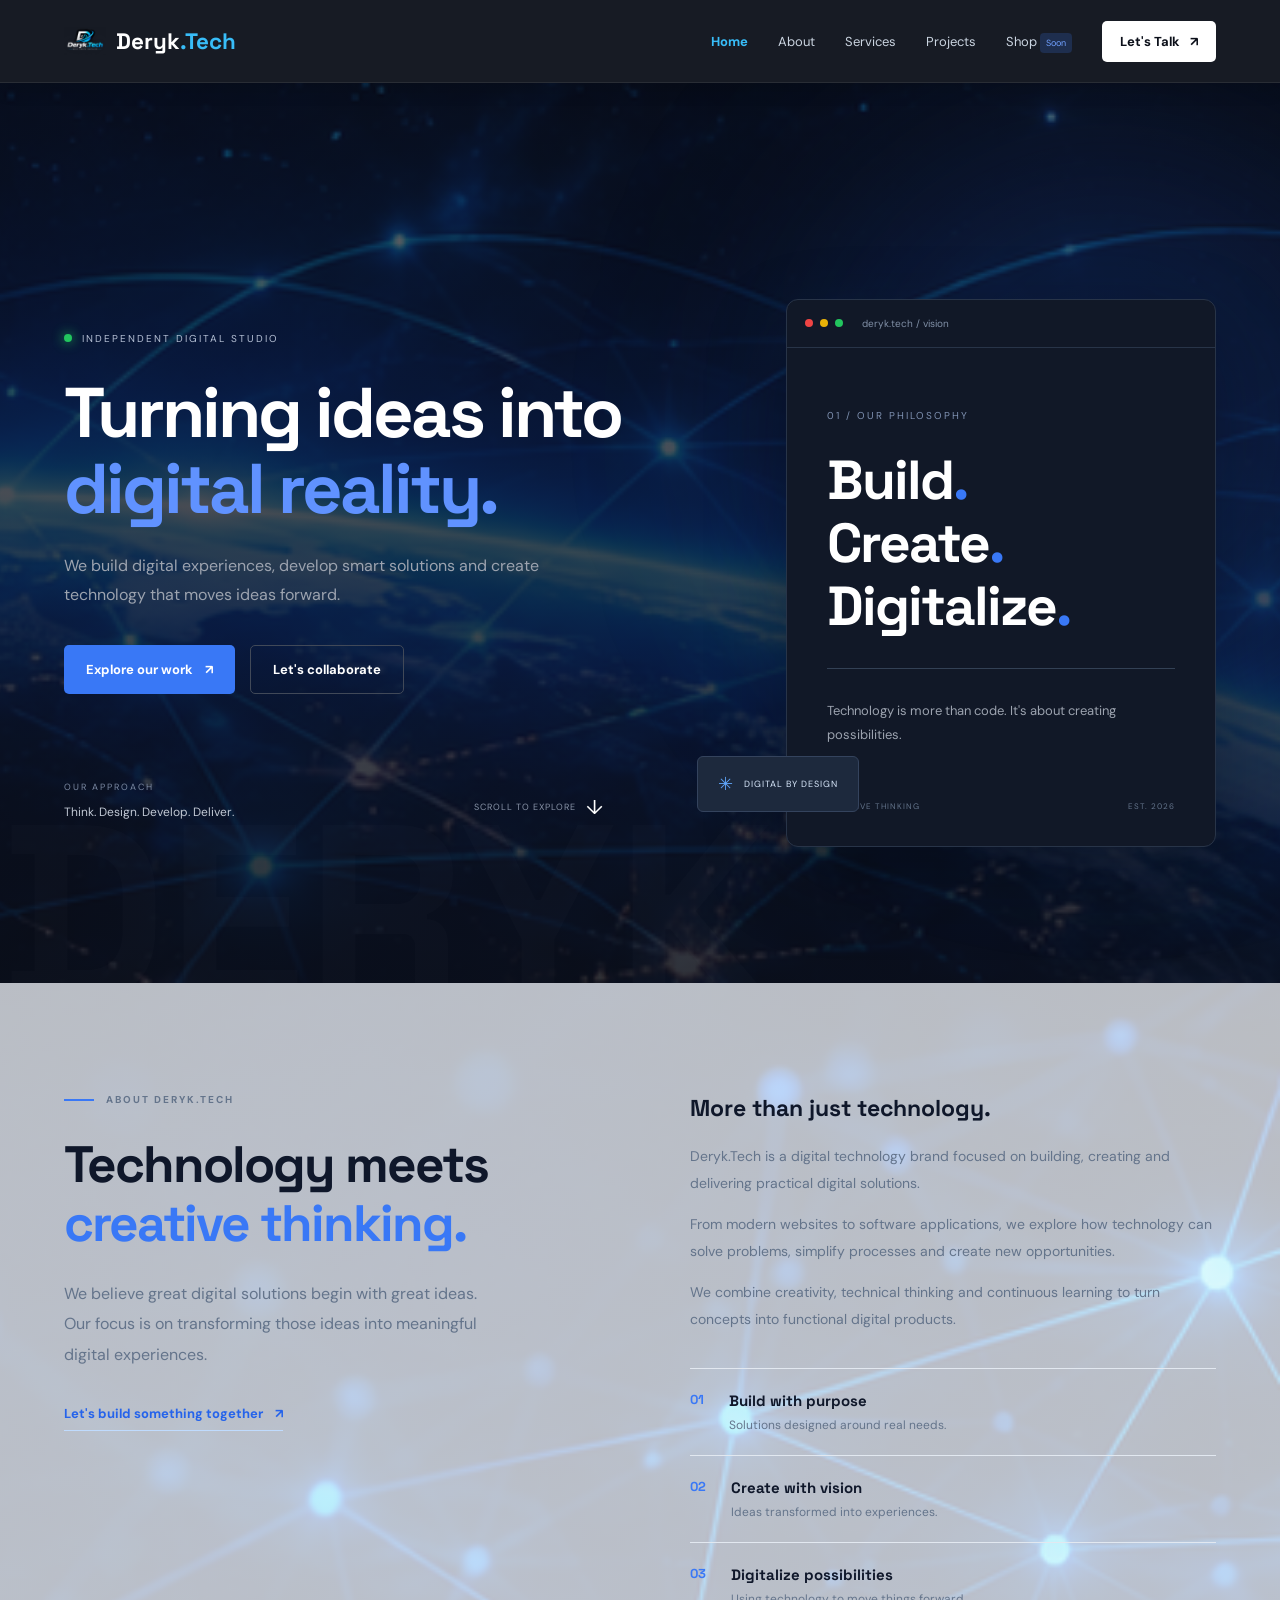
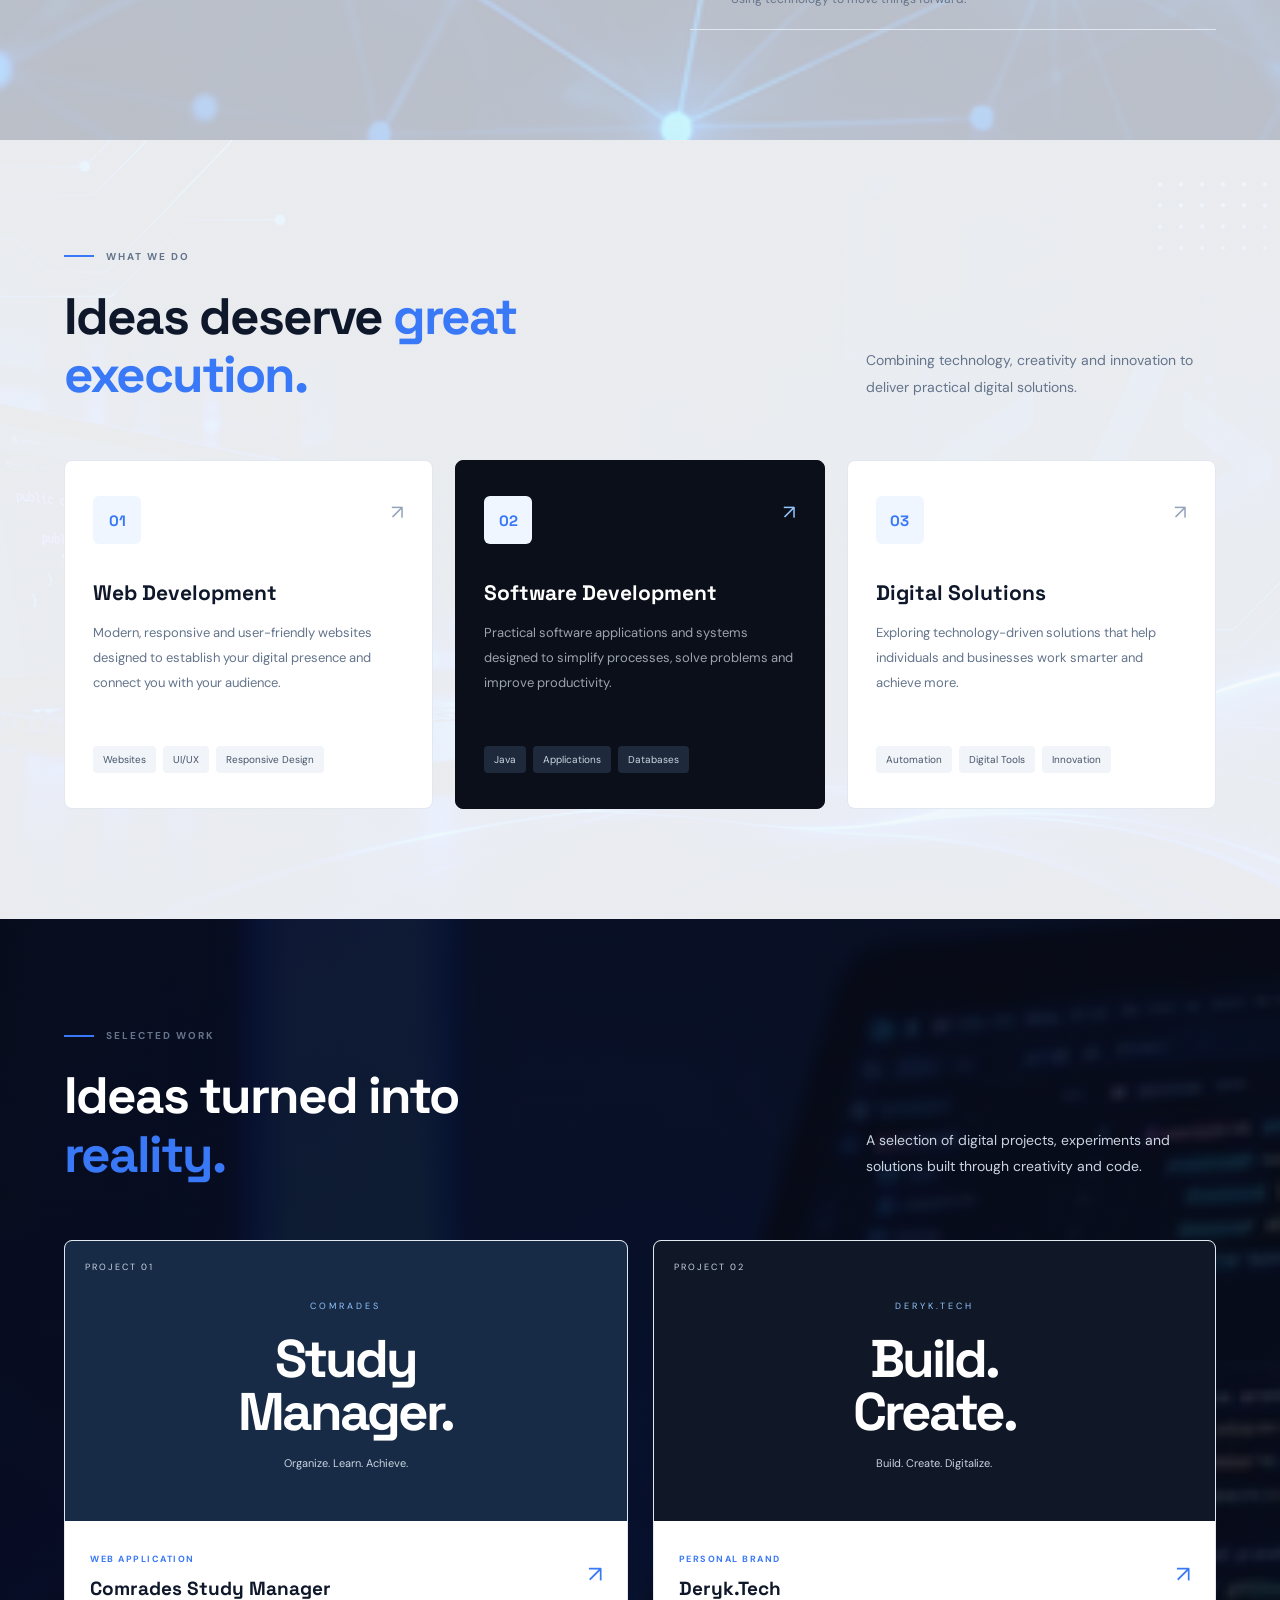
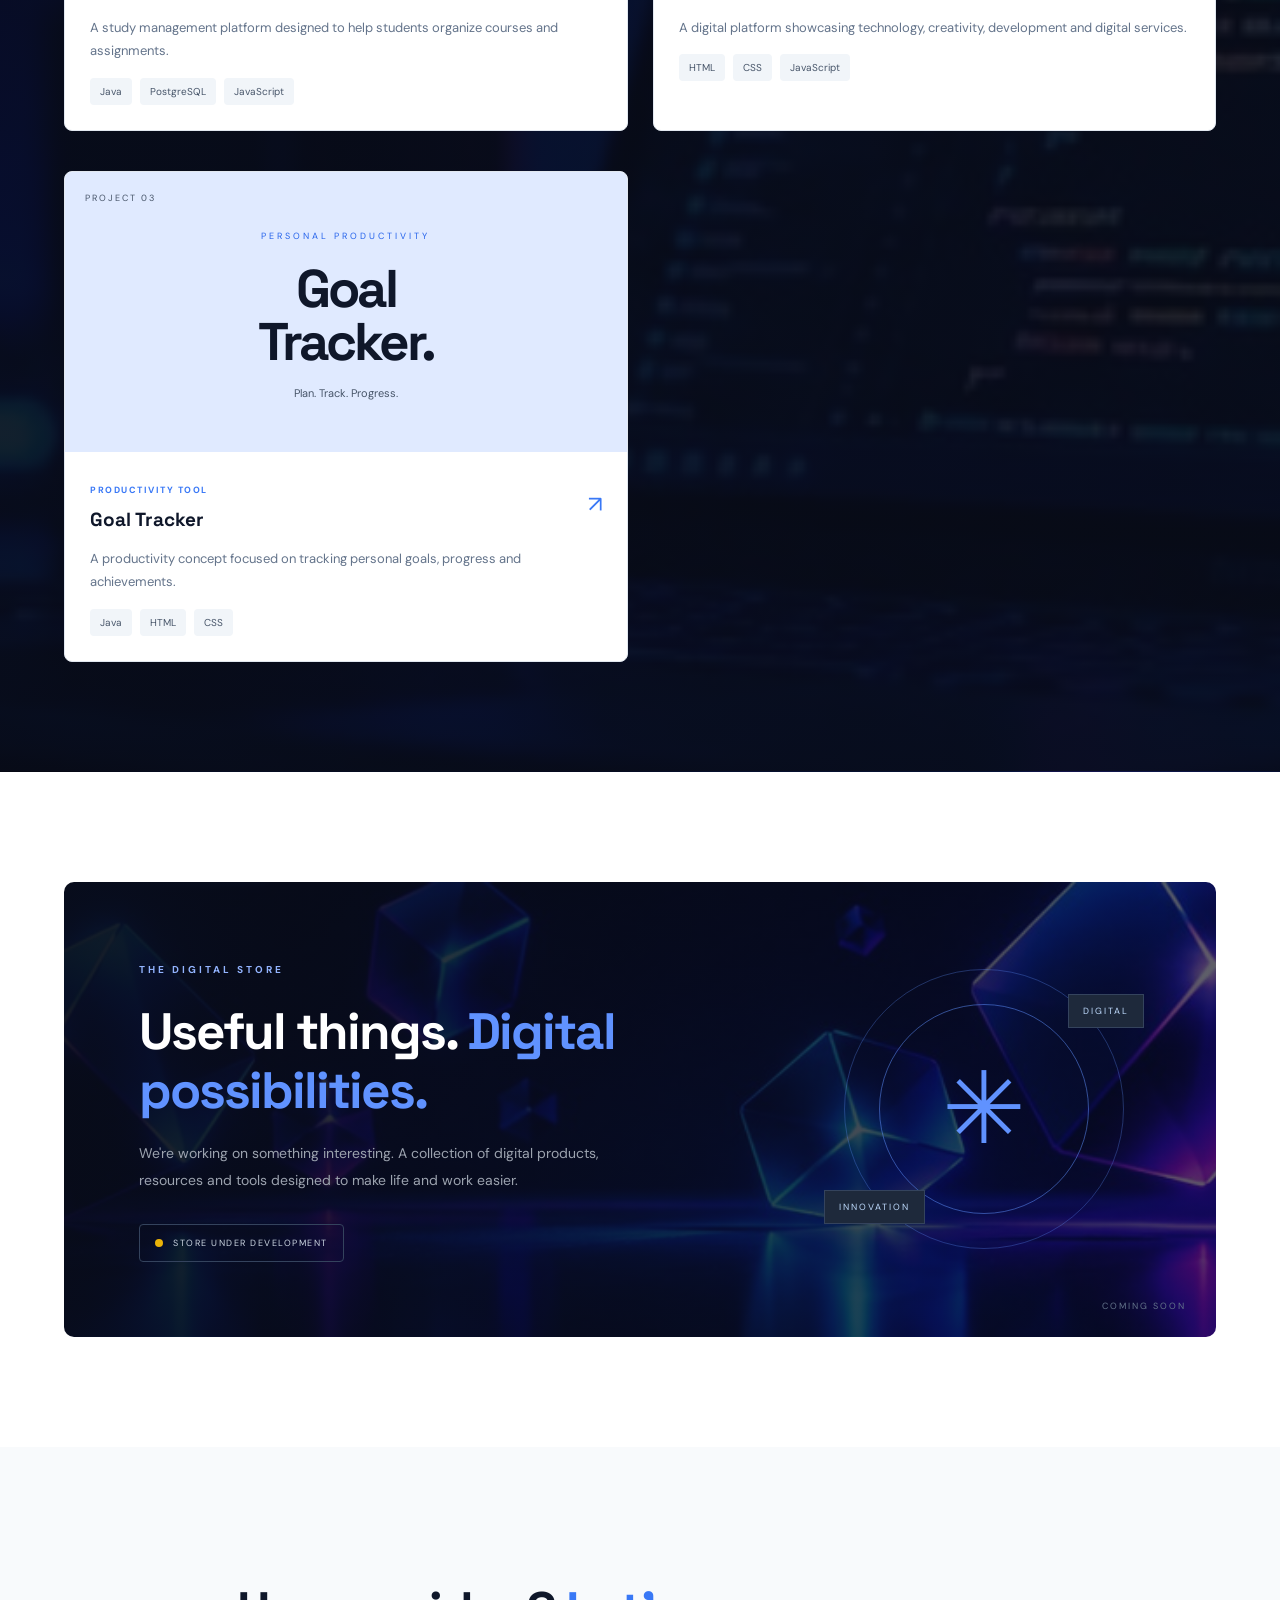
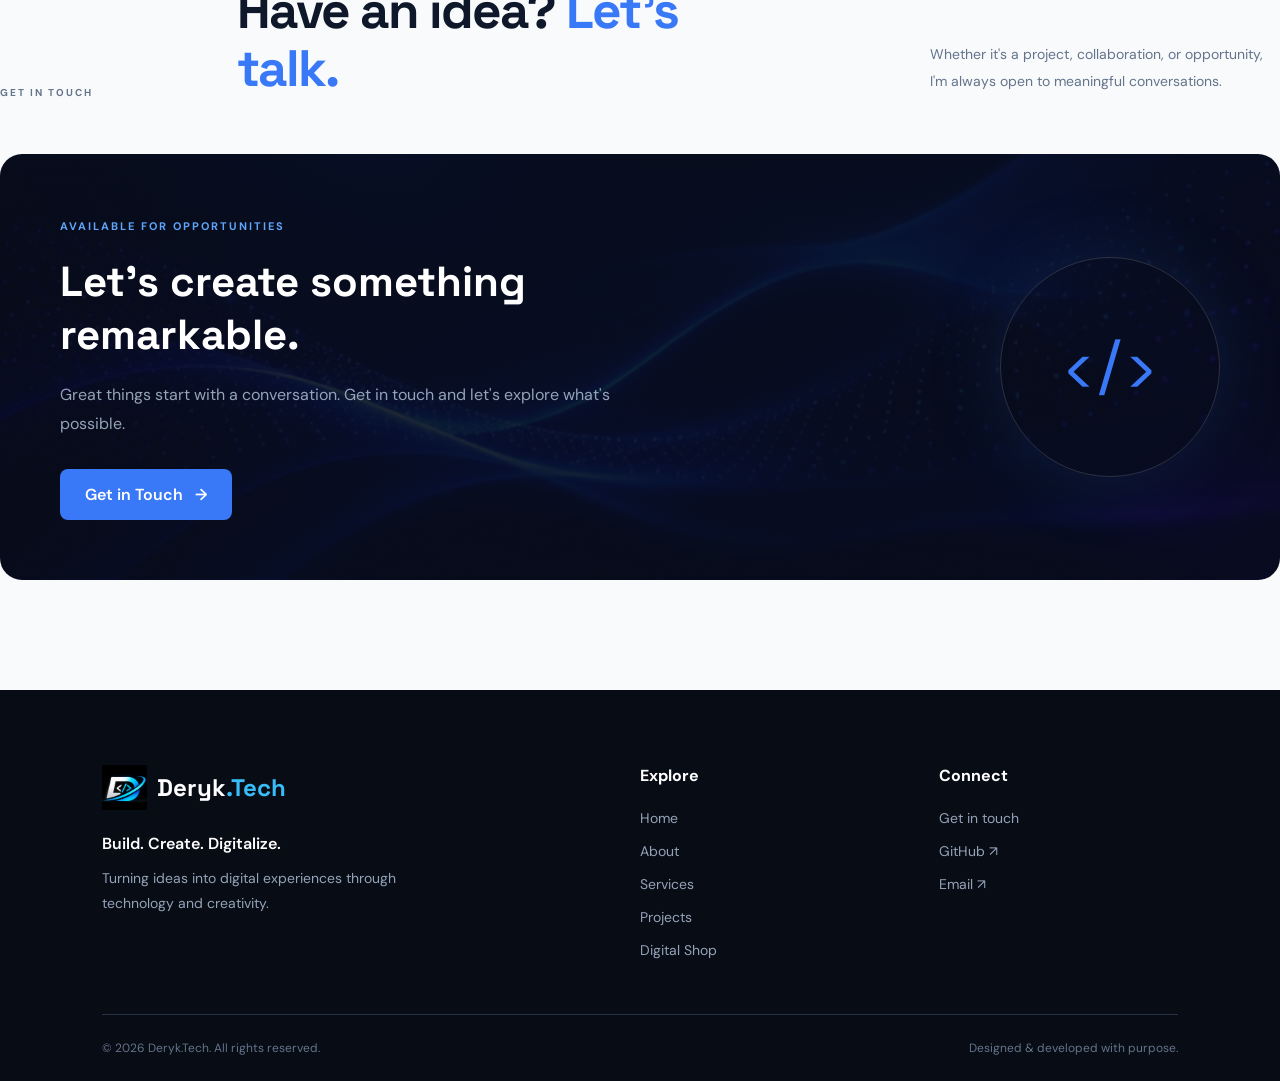
==== index.html @ dfaeb459 "Add GitHub links to project cards" ====
<!DOCTYPE html>
<html lang="en">
<head>
    <meta charset="UTF-8">
    <meta name="viewport" content="width=device-width, initial-scale=1.0">

    <title>Deryk.Tech | Build. Create. Digitalize.</title>

    <meta name="description" content="Digital products, innovative software and smart web solutions by Deryk.Tech.">

    <link rel="preconnect" href="https://fonts.googleapis.com">
    <link rel="preconnect" href="https://fonts.gstatic.com" crossorigin>

    <link href="https://fonts.googleapis.com/css2?family=DM+Sans:wght@400;500;600;700;800&family=Space+Grotesk:wght@400;500;600;700&display=swap" rel="stylesheet">

    <link rel="stylesheet" href="css/style.css">

    <link rel="icon" type="image/png" href="assets/logo/deryk-tech-favicon.png">
    <link rel="shortcut icon" href="assets/logo/deryk-tech-favicon.ico">
</head>

<body>
    <div id="preloader">

        <div class="preloader-content">

            <h2>Deryk<span>.Tech</span></h2>

            <div class="loader-line">
                <div class="loader-progress"></div>
            </div>

            <p>BUILD. CREATE. DIGITALIZE.</p>

        </div>

    </div>
    
    <div id="scroll-progress"></div>

    <!-- NAVIGATION -->
    <header class="header">
        <nav class="navbar container">

            <a href="#home" class="logo">
                <img src="assets/images/logo.png" alt="Deryk.Tech Logo">

                <span class="logo-text">
                    <span class="logo-white">Deryk</span><span class="logo-blue">.Tech</span>
                </span>
            </a>

            <button class="menu-toggle" id="menu-toggle"
                    aria-label="Toggle navigation"
                    aria-expanded="false">

                <span></span>
                <span></span>
                <span></span>

            </button>

            <div class="nav-links" id="nav-links">
                <a href="#home" class="active">Home</a>
                <a href="#about">About</a>
                <a href="#services">Services</a>
                <a href="#projects">Projects</a>
                <a href="#shop">Shop <span class="coming-tag">Soon</span></a>
                <a href="#contact" class="nav-contact">Let's Talk <span>↗</span></a>
            </div>

        </nav>
    </header>


    <!-- HERO SECTION -->
    <main>

        <section class="hero" id="home">

            <div class="hero-glow"></div>

            <div class="container hero-container">

                <div class="hero-content">

                    <div class="availability">
                        <span class="status-dot"></span>
                        INDEPENDENT DIGITAL STUDIO
                    </div>

                    <h1>
                        Turning ideas into
                        <span>digital reality.</span>
                    </h1>

                    <p class="hero-description">
                        We build digital experiences, develop smart solutions
                        and create technology that moves ideas forward.
                    </p>

                    <div class="hero-buttons">
                        <a href="#projects" class="btn btn-primary">
                            Explore our work <span>↗</span>
                        </a>

                        <a href="#contact" class="btn btn-secondary">
                            Let's collaborate
                        </a>
                    </div>

                    <div class="hero-bottom">
                        <div>
                            <span class="hero-label">OUR APPROACH</span>
                            <p>Think. Design. Develop. Deliver.</p>
                        </div>

                        <div class="hero-scroll">
                            <span>SCROLL TO EXPLORE</span>
                            <span class="scroll-arrow">↓</span>
                        </div>
                    </div>

                </div>

                <div class="hero-visual">

                    <div class="visual-card">

                        <div class="card-top">
                            <span class="card-dot"></span>
                            <span class="card-dot"></span>
                            <span class="card-dot"></span>
                            <span class="card-title">deryk.tech / vision</span>
                        </div>

                        <div class="visual-content">

                            <span class="code-label">01 / OUR PHILOSOPHY</span>

                            <h2>
                                Build<span>.</span><br>
                                Create<span>.</span><br>
                                Digitalize<span>.</span>
                            </h2>

                            <div class="visual-line"></div>

                            <p>
                                Technology is more than code.
                                It's about creating possibilities.
                            </p>

                            <div class="visual-footer">
                                <span>CREATIVE THINKING</span>
                                <span>EST. 2026</span>
                            </div>

                        </div>

                    </div>

                    <div class="floating-badge">
                        <span>✳</span>
                        DIGITAL BY DESIGN
                    </div>

                </div>

            </div>

            <div class="hero-background-text">DERYK</div>

        </section>

        <!-- ABOUT SECTION -->
        <section class="about section-padding" id="about">

            <div class="container">

                <div class="about-grid">

                    <div class="about-left">
                        <span class="section-label">
                            <span class="label-line"></span>
                            ABOUT DERYK.TECH
                        </span>

                        <h2>
                            Technology meets
                            <span>creative thinking.</span>
                        </h2>

                        <p class="about-intro">
                            We believe great digital solutions begin with
                            great ideas. Our focus is on transforming those
                            ideas into meaningful digital experiences.
                        </p>

                        <a href="#contact" class="text-link">
                            Let's build something together <span>↗</span>
                        </a>
                    </div>

                    <div class="about-right">

                        <div class="about-description">
                            <h3>More than just technology.</h3>

                            <p>
                                Deryk.Tech is a digital technology brand focused
                                on building, creating and delivering practical
                                digital solutions.
                            </p>

                            <p>
                                From modern websites to software applications,
                                we explore how technology can solve problems,
                                simplify processes and create new opportunities.
                            </p>

                            <p>
                                We combine creativity, technical thinking and
                                continuous learning to turn concepts into
                                functional digital products.
                            </p>
                        </div>

                        <div class="about-values">

                            <div class="value-item">
                                <span class="value-number">01</span>
                                <div>
                                    <h4>Build with purpose</h4>
                                    <p>Solutions designed around real needs.</p>
                                </div>
                            </div>

                            <div class="value-item">
                                <span class="value-number">02</span>
                                <div>
                                    <h4>Create with vision</h4>
                                    <p>Ideas transformed into experiences.</p>
                                </div>
                            </div>

                            <div class="value-item">
                                <span class="value-number">03</span>
                                <div>
                                    <h4>Digitalize possibilities</h4>
                                    <p>Using technology to move things forward.</p>
                                </div>
                            </div>

                        </div>

                    </div>

                </div>

            </div>

        </section>
        <!-- SERVICES SECTION -->
        <section class="services section-padding" id="services">

            <div class="container">

                <div class="section-heading">
                    <div>
                        <span class="section-label">
                            <span class="label-line"></span>
                            WHAT WE DO
                        </span>

                        <h2>Ideas deserve <span>great execution.</span></h2>
                    </div>

                    <p>
                        Combining technology, creativity and innovation
                        to deliver practical digital solutions.
                    </p>
                </div>

                <div class="services-grid">

                    <article class="service-card">
                        <div class="service-icon">01</div>
                        <span class="service-arrow">↗</span>

                        <h3>Web Development</h3>

                        <p>
                            Modern, responsive and user-friendly websites
                            designed to establish your digital presence
                            and connect you with your audience.
                        </p>

                        <div class="service-tags">
                            <span>Websites</span>
                            <span>UI/UX</span>
                            <span>Responsive Design</span>
                        </div>
                    </article>

                    <article class="service-card featured-service">
                        <div class="service-icon">02</div>
                        <span class="service-arrow">↗</span>

                        <h3>Software Development</h3>

                        <p>
                            Practical software applications and systems
                            designed to simplify processes, solve problems
                            and improve productivity.
                        </p>

                        <div class="service-tags">
                            <span>Java</span>
                            <span>Applications</span>
                            <span>Databases</span>
                        </div>
                    </article>

                    <article class="service-card">
                        <div class="service-icon">03</div>
                        <span class="service-arrow">↗</span>

                        <h3>Digital Solutions</h3>

                        <p>
                            Exploring technology-driven solutions that
                            help individuals and businesses work smarter
                            and achieve more.
                        </p>

                        <div class="service-tags">
                            <span>Automation</span>
                            <span>Digital Tools</span>
                            <span>Innovation</span>
                        </div>
                    </article>

                </div>

            </div>

        </section>


        <!-- PROJECTS SECTION -->
        <section class="projects section-padding" id="projects">

            <div class="container">

                <div class="section-heading">
                    <div>
                        <span class="section-label">
                            <span class="label-line"></span>
                            SELECTED WORK
                        </span>

                        <h2>Ideas turned into <span>reality.</span></h2>
                    </div>

                    <p>
                        A selection of digital projects, experiments
                        and solutions built through creativity and code.
                    </p>
                </div>

                <div class="projects-grid">

                    <article class="project-card">

                        <div class="project-image project-one">
                            <div class="project-preview">
                                <span>COMRADES</span>
                                <h3>Study<br>Manager.</h3>
                                <p>Organize. Learn. Achieve.</p>
                            </div>
                            <span class="project-number">PROJECT 01</span>
                        </div>

                        <div class="project-info">
                            <div>
                                <span class="project-category">WEB APPLICATION</span>
                                <h3>Comrades Study Manager</h3>
                            </div>
                            <a href="https://github.com/Deryk4/comrades-study-manager"
                            class="project-link"
                            target="_blank"
                            rel="noopener noreferrer"
                            aria-label="View Comrades Study Manager on GitHub">
                                ↗
                            </a>
                        </div>

                        <p class="project-description">
                            A study management platform designed to help
                            students organize courses and assignments.
                        </p>

                        <div class="project-tech">
                            <span>Java</span>
                            <span>PostgreSQL</span>
                            <span>JavaScript</span>
                        </div>

                    </article>


                    <article class="project-card">

                        <div class="project-image project-two">
                            <div class="project-preview">
                                <span>DERYK.TECH</span>
                                <h3>Build.<br>Create.</h3>
                                <p>Build. Create. Digitalize.</p>
                            </div>
                            <span class="project-number">PROJECT 02</span>
                        </div>

                        <div class="project-info">
                            <div>
                                <span class="project-category">PERSONAL BRAND</span>
                                <h3>Deryk.Tech</h3>
                            </div>
                            <a href="https://github.com/Deryk4/deryk-tech-v2"
                            class="project-link"
                            target="_blank"
                            rel="noopener noreferrer"
                            aria-label="View Deryk.Tech on GitHub">
                                ↗
                            </a>
                        </div>

                        <p class="project-description">
                            A digital platform showcasing technology,
                            creativity, development and digital services.
                        </p>

                        <div class="project-tech">
                            <span>HTML</span>
                            <span>CSS</span>
                            <span>JavaScript</span>
                        </div>

                    </article>


                    <article class="project-card">

                        <div class="project-image project-three">
                            <div class="project-preview">
                                <span>PERSONAL PRODUCTIVITY</span>
                                <h3>Goal<br>Tracker.</h3>
                                <p>Plan. Track. Progress.</p>
                            </div>
                            <span class="project-number">PROJECT 03</span>
                        </div>

                        <div class="project-info">
                            <div>
                                <span class="project-category">PRODUCTIVITY TOOL</span>
                                <h3>Goal Tracker</h3>
                            </div>
                            <span class="project-link">↗</span>
                        </div>

                        <p class="project-description">
                            A productivity concept focused on tracking
                            personal goals, progress and achievements.
                        </p>

                        <div class="project-tech">
                            <span>Java</span>
                            <span>HTML</span>
                            <span>CSS</span>
                        </div>

                    </article>

                </div>

            </div>

        </section>


        <!-- DIGITAL SHOP SECTION -->
        <section class="shop section-padding" id="shop">

            <div class="container">

                <div class="shop-container">

                    <div class="shop-content">

                        <span class="shop-label">
                            THE DIGITAL STORE
                        </span>

                        <h2>
                            Useful things.
                            <span>Digital possibilities.</span>
                        </h2>

                        <p>
                            We're working on something interesting.
                            A collection of digital products, resources
                            and tools designed to make life and work easier.
                        </p>

                        <div class="shop-status">
                            <span class="shop-status-dot"></span>
                            STORE UNDER DEVELOPMENT
                        </div>

                    </div>

                    <div class="shop-visual">

                        <div class="shop-circle circle-one"></div>
                        <div class="shop-circle circle-two"></div>

                        <div class="shop-icon">✳</div>

                        <span class="shop-floating floating-one">DIGITAL</span>
                        <span class="shop-floating floating-two">INNOVATION</span>

                    </div>

                    <span class="shop-coming">COMING SOON</span>

                </div>

            </div>

        </section>

                <!-- CONTACT SECTION -->
        <section class="contact section-padding" id="contact">

            <div class="section-heading">
                <span class="section-label">GET IN TOUCH</span>
                <h2>Have an idea? <span>Let's talk.</span></h2>
                <p>
                    Whether it's a project, collaboration, or opportunity,
                    I'm always open to meaningful conversations.
                </p>
            </div>

            <div class="contact-card">

                <div class="contact-card-content">
                    <span class="contact-status">AVAILABLE FOR OPPORTUNITIES</span>

                    <h3>Let's create something remarkable.</h3>

                    <p>
                        Great things start with a conversation.
                        Get in touch and let's explore what's possible.
                    </p>

                    <a href="mailto:derickohm9@gmail.com" class="contact-submit">
                        Get in Touch <span>→</span>
                    </a>
                </div>

                <div class="contact-card-decoration">
                    <span>&lt;/&gt;</span>
                </div>

            </div>

        </section>

    </main>
    <!-- FOOTER -->
    <footer class="footer">

        <div class="footer-container">

            
           <!-- BRAND -->
        <div class="footer-brand">

            <a href="#home" class="footer-logo">
                <img src="assets/logo/deryk-tech-favicon.png"
                    alt="Deryk.Tech Logo">
                <span>Deryk<span class="brand-blue">.Tech</span></span>
            </a>

            <p class="footer-slogan">
                Build. Create. Digitalize.
            </p>

            <p class="footer-description">
                Turning ideas into digital experiences
                through technology and creativity.
            </p>

        </div>

            <!-- QUICK LINKS -->
            <div class="footer-links">
                <h4>Explore</h4>
                <a href="#home">Home</a>
                <a href="#about">About</a>
                <a href="#services">Services</a>
                <a href="#projects">Projects</a>
                <a href="#shop">Digital Shop</a>
            </div>

            <!-- CONNECT -->
            <div class="footer-connect">
                <h4>Connect</h4>
                <a href="#contact">Get in touch</a>
                <a href="https://github.com/Deryk4" target="_blank"
                rel="noopener noreferrer">GitHub ↗</a>
                <a href="mailto:derickohm9@gmail.com">Email ↗</a>
            </div>

        </div>

        <!-- BOTTOM BAR -->
        <div class="footer-bottom">

            <p>© 2026 Deryk.Tech. All rights reserved.</p>

            <p>Designed & developed with purpose.</p>

        </div>
        
    </footer>

    <script src="js/script.js"></script>
    <button id="back-to-top" aria-label="Back to top">
            ↑
    </button>
</body>
</html>
---- css/style.css ----
:root {
    --dark: #0b0f19;
    --dark-card: #111827;
    --light: #f8fafc;
    --blue: #3978f6;
    --text: #0f172a;
    --muted: #64748b;
    --white: #ffffff;
    --font-main: 'DM Sans', sans-serif;
    --font-heading: 'Space Grotesk', sans-serif;
}

* {
    margin: 0;
    padding: 0;
    box-sizing: border-box;
}

html {
    scroll-behavior: smooth;
    scroll-padding-top: 80px;
}

body {
    font-family: var(--font-main);
    background: var(--light);
    color: var(--text);
    overflow-x: hidden;
}

a {
    text-decoration: none;
    color: inherit;
}

button {
    font: inherit;
}

.container {
    width: min(1180px, 90%);
    margin: auto;
}

.section-padding {
    padding: 110px 0;
}

/* =========================
   NAVIGATION
========================= */

.header {
    position: absolute;
    top: 0;
    left: 0;
    width: 100%;
    z-index: 1000;
    background: rgba(11, 15, 25, 0.95);
    border-bottom: 1px solid rgba(255,255,255,0.08);
}
.logo {
    display: flex;
    align-items: center;
    gap: 10px;
    text-decoration: none;
}

.logo img {
    width: 42px;
    height: 42px;
    object-fit: contain;
}

.logo-text {
    font-size: 1.4rem;
    font-weight: 700;
}

.logo-text >.logo-white {
    color: #ffffff;
}

.logo-text >.logo-blue {
    color: #38bdf8;
}

.navbar {
    height: 82px;
    display: flex;
    align-items: center;
    justify-content: space-between;
}

.logo {
    font-family: var(--font-heading);
    font-size: 26px;
    font-weight: 700;
    color: var(--white);
}

.logo span {
    color: var(--blue);
}

.nav-links {
    display: flex;
    align-items: center;
    gap: 30px;
}

.nav-links a {
    color: #cbd5e1;
    font-size: 13px;
    transition: 0.3s;
}

.nav-links a:hover,
.nav-links a.active {
    color: white;
}

.coming-tag {
    font-size: 9px;
    background: rgba(57,120,246,0.2);
    color: #70a0ff;
    padding: 4px 6px;
    border-radius: 4px;
}

.nav-links .nav-contact {
    background: white;
    color: var(--dark);
    padding: 12px 18px;
    border-radius: 5px;
    font-weight: 700;
}

.nav-links .nav-contact:hover {
    background: var(--blue);
    color: white;
}

.nav-contact span {
    margin-left: 7px;
}

.menu-toggle {
    display: none;
    background: none;
    border: none;
    cursor: pointer;
}

/* =========================
   HERO SECTION
========================= */

.hero {
    min-height: 760px;
    height: 100vh;
    max-height: 950px;
    background: var(--dark);
    color: white;
    display: flex;
    align-items: center;
    position: relative;
    overflow: hidden;
}

.hero-glow {
    position: absolute;
    width: 600px;
    height: 600px;
    background: rgba(37,99,235,0.18);
    filter: blur(120px);
    border-radius: 50%;
    top: 5%;
    right: -10%;
    pointer-events: none;
}

.hero-container {
    display: grid;
    grid-template-columns: 1.1fr 0.9fr;
    align-items: center;
    gap: 65px;
    position: relative;
    z-index: 2;
    padding-top: 80px;
}

/* HERO TEXT */

.availability {
    display: inline-flex;
    align-items: center;
    gap: 10px;
    font-size: 10px;
    letter-spacing: 2px;
    color: #b6c1d5;
    margin-bottom: 30px;
}

.status-dot {
    width: 8px;
    height: 8px;
    background: #22c55e;
    border-radius: 50%;
    box-shadow: 0 0 12px #22c55e;
}

.hero h1 {
    font-family: var(--font-heading);
    font-size: clamp(45px, 5.5vw, 76px);
    line-height: 1.08;
    letter-spacing: -3px;
    max-width: 650px;
}

.hero h1 span {
    color: #6092ff;
}

.hero-description {
    color: #9ca3af;
    font-size: 16px;
    line-height: 1.8;
    max-width: 480px;
    margin-top: 25px;
}

.hero-buttons {
    display: flex;
    gap: 15px;
    margin-top: 35px;
}

.btn {
    display: inline-flex;
    align-items: center;
    justify-content: center;
    gap: 12px;
    padding: 15px 22px;
    font-size: 13px;
    font-weight: 700;
    border-radius: 5px;
    transition: 0.3s;
}

.btn-primary {
    background: var(--blue);
    color: white;
}

.btn-primary:hover {
    background: #2563eb;
    transform: translateY(-3px);
}

.btn-secondary {
    border: 1px solid #414958;
    color: white;
}

.btn-secondary:hover {
    border-color: white;
    transform: translateY(-3px);
}

.hero-bottom {
    display: flex;
    justify-content: space-between;
    align-items: end;
    margin-top: 80px;
    max-width: 540px;
}

.hero-label {
    font-size: 9px;
    letter-spacing: 2px;
    color: #7d8ba4;
}

.hero-bottom p {
    font-size: 12px;
    color: #c1c8d4;
    margin-top: 9px;
}

.hero-scroll {
    display: flex;
    align-items: center;
    gap: 10px;
    font-size: 9px;
    letter-spacing: 1px;
    color: #8994a8;
}

.scroll-arrow {
    color: white;
    font-size: 20px;
}

/* HERO VISUAL CARD */

.hero-visual {
    position: relative;
}

.visual-card {
    width: 100%;
    max-width: 430px;
    margin-left: auto;
    background: #111827;
    border: 1px solid #283448;
    border-radius: 12px;
    overflow: hidden;
    box-shadow: 0 30px 80px rgba(0,0,0,0.3);
}

.card-top {
    height: 48px;
    display: flex;
    align-items: center;
    padding: 0 18px;
    gap: 7px;
    border-bottom: 1px solid #283448;
}

.card-dot {
    width: 8px;
    height: 8px;
    border-radius: 50%;
    background: #475569;
}

.card-dot:first-child {
    background: #ef4444;
}

.card-dot:nth-child(2) {
    background: #eab308;
}

.card-dot:nth-child(3) {
    background: #22c55e;
}

.card-title {
    color: #8190a7;
    font-size: 10px;
    margin-left: 12px;
}

.visual-content {
    padding: 55px 40px 35px;
}

.code-label {
    font-size: 10px;
    letter-spacing: 2px;
    color: #7f91b1;
}

.visual-content h2 {
    font-family: var(--font-heading);
    font-size: 55px;
    line-height: 1.15;
    margin-top: 25px;
    letter-spacing: -2px;
}

.visual-content h2 span {
    color: var(--blue);
}

.visual-line {
    height: 1px;
    background: #334155;
    margin: 30px 0;
}

.visual-content p {
    color: #9ca3af;
    font-size: 13px;
    line-height: 1.8;
}

.visual-footer {
    display: flex;
    justify-content: space-between;
    margin-top: 55px;
    color: #64748b;
    font-size: 8px;
    letter-spacing: 1px;
}

.floating-badge {
    position: absolute;
    bottom: 35px;
    left: -30px;
    background: #1d293d;
    border: 1px solid #34435d;
    color: #dbeafe;
    padding: 15px 20px;
    border-radius: 6px;
    font-size: 9px;
    letter-spacing: 1px;
    display: flex;
    align-items: center;
    gap: 10px;
}

.floating-badge span {
    color: #60a5fa;
    font-size: 18px;
}

.hero-background-text {
    position: absolute;
    bottom: -90px;
    left: 0;
    font-family: var(--font-heading);
    font-size: 250px;
    font-weight: 700;
    color: rgba(255,255,255,0.015);
    pointer-events: none;
    white-space: nowrap;
}

/* =========================
   ABOUT SECTION
========================= */

.about {
    background: var(--light);
    color: var(--text);
}

.about-grid {
    display: grid;
    grid-template-columns: 1fr 1fr;
    gap: 100px;
}

.section-label {
    display: flex;
    align-items: center;
    gap: 12px;
    font-size: 10px;
    font-weight: 700;
    letter-spacing: 2px;
    color: #64748b;
}

.label-line {
    width: 30px;
    height: 2px;
    background: var(--blue);
}

.about-left h2 {
    font-family: var(--font-heading);
    font-size: clamp(38px, 4vw, 55px);
    line-height: 1.15;
    letter-spacing: -2px;
    margin-top: 30px;
    max-width: 480px;
}

.about-left h2 span {
    color: var(--blue);
}

.about-intro {
    color: var(--muted);
    font-size: 16px;
    line-height: 1.9;
    max-width: 430px;
    margin-top: 25px;
}

.text-link {
    display: inline-flex;
    align-items: center;
    gap: 12px;
    margin-top: 35px;
    font-size: 13px;
    font-weight: 700;
    color: #2563eb;
    border-bottom: 1px solid #bfdbfe;
    padding-bottom: 8px;
    transition: 0.3s;
}

.text-link:hover {
    gap: 18px;
}

.about-description h3 {
    font-family: var(--font-heading);
    font-size: 23px;
    margin-bottom: 20px;
}

.about-description p {
    font-size: 14px;
    color: var(--muted);
    line-height: 1.9;
    margin-bottom: 15px;
}

.about-values {
    margin-top: 35px;
    border-top: 1px solid #e2e8f0;
}

.value-item {
    display: flex;
    align-items: flex-start;
    gap: 25px;
    padding: 22px 0;
    border-bottom: 1px solid #e2e8f0;
}

.value-number {
    font-family: var(--font-heading);
    font-size: 13px;
    color: var(--blue);
    font-weight: 700;
}

.value-item h4 {
    font-family: var(--font-heading);
    font-size: 15px;
    margin-bottom: 7px;
}

.value-item p {
    font-size: 12px;
    color: var(--muted);
}

/* =========================
   RESPONSIVE DESIGN
========================= */

@media (max-width: 900px) {

    .hero {
        height: auto;
        min-height: 100vh;
        max-height: none;
        padding: 130px 0 80px;
    }

    .hero-container {
        grid-template-columns: 1fr;
        gap: 65px;
        padding-top: 0;
    }

    .hero-visual {
        max-width: 500px;
        width: 100%;
        margin: auto;
    }

    .visual-card {
        margin: auto;
    }

    .about-grid {
        grid-template-columns: 1fr;
        gap: 55px;
    }
}

@media (max-width: 700px) {

    .section-padding {
        padding: 85px 0;
    }

    .navbar {
        height: 75px;
    }

    .menu-toggle {
        display: flex;
        flex-direction: column;
        gap: 6px;
        z-index: 1100;
        padding: 10px;
    }

    .menu-toggle span {
        height: 2px;
        width: 25px;
        background: white;
        transition: 0.3s;
    }

    .menu-toggle.active span:first-child {
        transform: translateY(4px) rotate(45deg);
    }

    .menu-toggle.active span:last-child {
        transform: translateY(-4px) rotate(-45deg);
    }

    .nav-links {
        position: absolute;
        top: 75px;
        left: 0;
        width: 100%;
        padding: 30px 5%;
        background: rgba(11,15,25,0.98);
        backdrop-filter: blur(15px);
        display: flex;
        flex-direction: column;
        align-items: flex-start;
        gap: 25px;
        border-bottom: 1px solid #293449;
        opacity: 0;
        visibility: hidden;
        transform: translateY(-10px);
        transition: 0.3s;
    }

    .nav-links.open {
        opacity: 1;
        visibility: visible;
        transform: translateY(0);
    }

    .nav-links a {
        font-size: 15px;
    }

    .hero {
        padding-top: 125px;
        padding-bottom: 70px;
    }

    .hero h1 {
        font-size: clamp(43px, 11vw, 60px);
        letter-spacing: -2px;
    }

    .hero-description {
        font-size: 14px;
    }

    .hero-buttons {
        flex-direction: column;
        align-items: stretch;
    }

    .hero-bottom {
        margin-top: 55px;
    }

    .hero-scroll {
        display: none;
    }

    .visual-content {
        padding: 40px 25px 30px;
    }

    .visual-content h2 {
        font-size: 48px;
    }

    .floating-badge {
        left: -5px;
        bottom: -25px;
    }

    .hero-background-text {
        font-size: 130px;
        bottom: -35px;
    }

    .about-grid {
        gap: 45px;
    }

    .about-left h2 {
        font-size: 42px;
    }

    .about-intro {
        font-size: 14px;
    }

    .about-description h3 {
        font-size: 21px;
    }
}

/* =========================
   SECTION HEADINGS
========================= */

.section-heading {
    display: flex;
    justify-content: space-between;
    align-items: end;
    gap: 40px;
    margin-bottom: 55px;
}

.section-heading h2 {
    font-family: var(--font-heading);
    font-size: clamp(35px, 4vw, 52px);
    letter-spacing: -2px;
    line-height: 1.15;
    margin-top: 25px;
    max-width: 550px;
}

.section-heading h2 span {
    color: var(--blue);
}

.section-heading > p {
    max-width: 350px;
    font-size: 14px;
    color: var(--muted);
    line-height: 1.9;
    padding-bottom: 5px;
}

/* =========================
   SERVICES
========================= */

.services {
    background: #ffffff;
}

.services-grid {
    display: grid;
    grid-template-columns: repeat(3, 1fr);
    gap: 22px;
}

.service-card {
    position: relative;
    padding: 35px 28px;
    border: 1px solid #e2e8f0;
    border-radius: 8px;
    background: #ffffff;
    transition: 0.3s;
}

.service-card:hover {
    transform: translateY(-8px);
    border-color: var(--blue);
    box-shadow: 0 20px 45px rgba(15,23,42,0.07);
}

.service-icon {
    width: 48px;
    height: 48px;
    background: #eff6ff;
    color: var(--blue);
    display: grid;
    place-items: center;
    border-radius: 6px;
    font-family: var(--font-heading);
    font-weight: 700;
    font-size: 15px;
}

.service-arrow {
    position: absolute;
    top: 38px;
    right: 28px;
    font-size: 20px;
    color: #94a3b8;
}

.service-card h3 {
    font-family: var(--font-heading);
    font-size: 21px;
    margin-top: 35px;
    margin-bottom: 15px;
}

.service-card > p {
    font-size: 13px;
    line-height: 1.9;
    color: var(--muted);
    min-height: 100px;
}

.service-tags {
    display: flex;
    flex-wrap: wrap;
    gap: 7px;
    margin-top: 25px;
}

.service-tags span,
.project-tech span {
    background: #f1f5f9;
    color: #475569;
    padding: 7px 10px;
    font-size: 10px;
    border-radius: 4px;
}

.featured-service {
    background: var(--dark);
    border-color: var(--dark);
    color: white;
}

.featured-service h3 {
    color: white;
}

.featured-service .service-arrow {
    color: #93c5fd;
}

.featured-service > p {
    color: #9ca3af;
}

.featured-service .service-tags span {
    background: #1e293b;
    color: #cbd5e1;
}

/* =========================
   PROJECTS
========================= */

.projects {
    background: #f8fafc;
}

.projects-grid {
    display: grid;
    grid-template-columns: repeat(2, 1fr);
    gap: 40px 25px;
}

.project-card {
    background: white;
    border: 1px solid #e2e8f0;
    border-radius: 8px;
    overflow: hidden;
    transition: 0.3s;
}

.project-card:hover {
    transform: translateY(-5px);
    box-shadow: 0 20px 40px rgba(15,23,42,0.07);
}

.project-image {
    min-height: 280px;
    position: relative;
    display: flex;
    align-items: center;
    justify-content: center;
    overflow: hidden;
}

.project-one {
    background: #172b46;
}

.project-two {
    background: #101827;
}

.project-three {
    background: #e0eaff;
}

.project-preview {
    text-align: center;
    position: relative;
    z-index: 2;
}

.project-preview > span {
    font-size: 9px;
    letter-spacing: 3px;
    color: #93c5fd;
}

.project-preview h3 {
    font-family: var(--font-heading);
    font-size: 53px;
    line-height: 1;
    letter-spacing: -3px;
    margin: 18px 0;
    color: white;
}

.project-preview p {
    font-size: 11px;
    color: #cbd5e1;
}

.project-three .project-preview > span {
    color: #2563eb;
}

.project-three .project-preview h3 {
    color: #0f172a;
}

.project-three .project-preview p {
    color: #475569;
}

.project-number {
    position: absolute;
    top: 20px;
    left: 20px;
    color: #cbd5e1;
    font-size: 9px;
    letter-spacing: 2px;
}

.project-three .project-number {
    color: #475569;
}

.project-info {
    display: flex;
    justify-content: space-between;
    align-items: center;
    padding: 25px 25px 0;
}

.project-category {
    color: var(--blue);
    font-size: 9px;
    letter-spacing: 1.5px;
    font-weight: 700;
}

.project-info h3 {
    font-family: var(--font-heading);
    font-size: 19px;
    margin-top: 9px;
}

.project-link {
    font-size: 23px;
    color: var(--blue);
}

.project-description {
    padding: 15px 25px;
    font-size: 13px;
    color: var(--muted);
    line-height: 1.8;
}

.project-tech {
    display: flex;
    flex-wrap: wrap;
    gap: 8px;
    padding: 0 25px 25px;
}

/* =========================
   DIGITAL SHOP
========================= */

.shop {
    background: white;
}

.shop-container {
    min-height: 400px;
    position: relative;
    overflow: hidden;
    background: var(--dark);
    color: white;
    border-radius: 10px;
    padding: 75px;
    display: flex;
    align-items: center;
}

.shop-content {
    max-width: 580px;
    position: relative;
    z-index: 3;
}

.shop-label {
    font-size: 10px;
    letter-spacing: 3px;
    color: #93b4ff;
    font-weight: 700;
}

.shop-content h2 {
    font-family: var(--font-heading);
    font-size: clamp(35px, 4vw, 55px);
    line-height: 1.15;
    letter-spacing: -2px;
    margin-top: 25px;
}

.shop-content h2 span {
    color: #6092ff;
}

.shop-content > p {
    max-width: 460px;
    color: #9ca3af;
    font-size: 14px;
    line-height: 1.9;
    margin-top: 20px;
}

.shop-status {
    display: inline-flex;
    align-items: center;
    gap: 10px;
    margin-top: 30px;
    border: 1px solid #34435d;
    padding: 12px 15px;
    border-radius: 4px;
    font-size: 9px;
    letter-spacing: 1.5px;
    color: #cbd5e1;
}

.shop-status-dot {
    height: 8px;
    width: 8px;
    background: #eab308;
    border-radius: 50%;
}

.shop-visual {
    position: absolute;
    right: 8%;
    top: 50%;
    transform: translateY(-50%);
    width: 280px;
    height: 280px;
}

.shop-circle {
    position: absolute;
    border: 1px solid rgba(96,146,255,0.3);
    border-radius: 50%;
    inset: 0;
}

.circle-two {
    inset: 35px;
    border-color: rgba(96,146,255,0.5);
}

.shop-icon {
    position: absolute;
    inset: 0;
    display: grid;
    place-items: center;
    font-size: 100px;
    color: #6092ff;
}

.shop-floating {
    position: absolute;
    background: #1e293b;
    border: 1px solid #34435d;
    padding: 10px 14px;
    font-size: 9px;
    letter-spacing: 2px;
    color: #bfdbfe;
}

.floating-one {
    top: 25px;
    right: -20px;
}

.floating-two {
    bottom: 25px;
    left: -20px;
}

.shop-coming {
    position: absolute;
    bottom: 25px;
    right: 30px;
    font-size: 9px;
    letter-spacing: 2px;
    color: #64748b;
}

/* =========================
   RESPONSIVENESS
========================= */

@media (max-width: 900px) {

    .services-grid {
        grid-template-columns: repeat(2, 1fr);
    }

    .shop-container {
        padding: 55px;
    }

    .shop-visual {
        opacity: 0.35;
        right: -50px;
    }
}

@media (max-width: 700px) {

    .section-heading {
        display: block;
        margin-bottom: 35px;
    }

    .section-heading > p {
        margin-top: 20px;
    }

    .services-grid {
        grid-template-columns: 1fr;
    }

    .service-card > p {
        min-height: auto;
    }

    .projects-grid {
        grid-template-columns: 1fr;
        gap: 25px;
    }

    .project-image {
        min-height: 240px;
    }

    .shop-container {
        padding: 55px 25px 75px;
        min-height: 480px;
    }

    .shop-content h2 {
        font-size: 39px;
    }

    .shop-visual {
        width: 200px;
        height: 200px;
        right: -35px;
        top: 75%;
        opacity: 0.2;
    }

    .shop-icon {
        font-size: 75px;
    }

    .shop-coming {
        right: 20px;
        bottom: 20px;
    }
}
/* CONTACT SECTION */

.contact {
    background: var(--light);
}

.contact-card {
    margin-top: 50px;
    padding: 60px;
    background: var(--dark);
    color: var(--white);
    border-radius: 22px;
    display: flex;
    justify-content: space-between;
    align-items: center;
    gap: 30px;
    overflow: hidden;
    position: relative;
    background-image:
    linear-gradient(
        rgba(5, 10, 25, 0.82),
        rgba(5, 10, 25, 0.88)
    ),
    url("../assets/images/contact-bg.jpg");

    background-size: cover;
    background-position: center;
    background-repeat: no-repeat;
}

.contact-card-content {
    max-width: 550px;
    position: relative;
    z-index: 2;
}

.contact-status {
    color: #60a5fa;
    font-size: 11px;
    font-weight: 700;
    letter-spacing: 2px;
}

.contact-card h3 {
    font-family: var(--font-heading);
    font-size: clamp(28px, 4vw, 42px);
    margin: 20px 0;
}

.contact-card p {
    color: #94a3b8;
    line-height: 1.8;
    margin-bottom: 30px;
}

.contact-submit {
    display: inline-flex;
    align-items: center;
    gap: 12px;
    padding: 15px 25px;
    background: var(--blue);
    color: white;
    text-decoration: none;
    border-radius: 8px;
    font-weight: 600;
    transition: 0.3s;
}

.contact-submit:hover {
    background: #245fd4;
    transform: translateY(-3px);
}

.contact-card-decoration {
    width: 220px;
    height: 220px;
    border: 1px solid rgba(255,255,255,0.15);
    border-radius: 50%;
    display: flex;
    align-items: center;
    justify-content: center;
    font-size: 65px;
    color: var(--blue);
    box-shadow: 0 0 80px rgba(57,120,246,0.15);
}

@media (max-width: 650px) {
    .contact-card {
        padding: 35px 25px;
    }

    .contact-card-decoration {
        display: none;
    }
}
/* FOOTER REFINEMENT */

.footer {
    background: #080c15;
    padding: 75px 8% 25px;
}

.footer-container {
    max-width: 1250px;
    margin: auto;
    display: grid;
    grid-template-columns: 2fr 1fr 1fr;
    gap: 60px;
    padding-bottom: 55px;
}

.footer-logo {
    font-family: var(--font-heading);
    font-size: 30px;
    font-weight: 700;
    text-decoration: none;
    color: white;
}

.footer-logo span {
    color: var(--blue);
}

.footer-slogan {
    margin-top: 18px;
    font-weight: 600;
    color: white;
}

.footer-description {
    max-width: 300px;
    margin-top: 12px;
    color: #94a3b8;
    font-size: 14px;
    line-height: 1.8;
}

.footer-links,
.footer-connect {
    display: flex;
    flex-direction: column;
    align-items: flex-start;
    gap: 15px;
}

.footer-links h4,
.footer-connect h4 {
    color: white;
    margin-bottom: 8px;
    font-size: 16px;
}

.footer-links a,
.footer-connect a {
    color: #94a3b8;
    font-size: 14px;
    text-decoration: none;
    transition: 0.3s ease;
}

.footer-links a:hover,
.footer-connect a:hover {
    color: var(--blue);
    transform: translateX(4px);
}

.footer-bottom {
    max-width: 1250px;
    margin: auto;
    padding-top: 25px;
    border-top: 1px solid #263244;
    display: flex;
    justify-content: space-between;
    align-items: center;
    gap: 20px;
    flex-wrap: wrap;
}

.footer-bottom p,
.footer-bottom a {
    color: #64748b;
    font-size: 12px;
}

.footer-bottom a {
    text-decoration: none;
}

.footer-bottom a:hover {
    color: white;
}

@media (max-width: 700px) {
    .footer-container {
        grid-template-columns: 1fr 1fr;
        gap: 40px 25px;
    }

    .footer-brand {
        grid-column: 1 / -1;
    }

    .footer-bottom {
        flex-direction: column;
        align-items: flex-start;
    }
}

@media (max-width: 420px) {
    .footer-container {
        grid-template-columns: 1fr;
    }

    .footer-brand {
        grid-column: auto;
    }
}
/* KEEP FOOTER AT THE BOTTOM */

html,
body {
    min-height: 100%;
    margin: 0;
}

body {
    min-height: 100vh;
    display: flex;
    flex-direction: column;
}

main {
    flex: 1;
}

.footer {
    margin-top: auto;
    width: 100%;
}

.hero {
    background:
        linear-gradient(rgba(11, 15, 25, 0.65),
                        rgba(11, 15, 25, 0.85)),
        url("../assets/images/hero.png") center/cover no-repeat;
}

.about {
    background:
        linear-gradient(rgba(248, 250, 252, 0.75),
                        rgba(248, 250, 252, 0.75)),
        url("../assets/images/about.png") center/cover no-repeat;
}
/* SERVICES BACKGROUND */

.services {
    background-image:
        linear-gradient(
            rgba(248, 250, 252, 0.94),
            rgba(248, 250, 252, 0.94)
        ),
        url("../assets/images/section.png");

    background-size: cover;
    background-position: center;
    background-repeat: no-repeat;
}


/* STICKY NAVIGATION */

.header {
    position: sticky;
    top: 0;
    width: 100%;
    z-index: 1000;
    background: rgba(11, 15, 25, 0.95);
    backdrop-filter: blur(15px);
    -webkit-backdrop-filter: blur(15px);
    box-shadow: 0 4px 20px rgba(0, 0, 0, 0.12);
}

/* PROJECTS BACKGROUND */

.projects {
    background:
        linear-gradient(
            rgba(8, 12, 25, 0.88),
            rgba(8, 12, 25, 0.92)
        ),
        url("../assets/images/projects-bg.jpg");

    background-size: cover;
    background-position: center;
    background-repeat: no-repeat;
}

/* Projects heading */
.projects .section-heading h2 {
    color: #ffffff;
}

.projects .section-heading p {
    color: #cbd5e1;
}

/* DIGITAL SHOP BACKGROUND */

.shop-container {
    background:
        linear-gradient(
            90deg,
            rgba(8, 12, 25, 0.94),
            rgba(8, 12, 25, 0.65)
        ),
        url("../assets/images/shop-bg.jpg");

    background-size: cover;
    background-position: center;
    background-repeat: no-repeat;
}

.contact-card {
    background:
        linear-gradient(
            rgba(8, 12, 25, 0.88),
            rgba(8, 12, 25, 0.88)
        ),
        url("../assets/images/contact-bg.jpg");

    background-size: cover;
    background-position: center;
    background-repeat: no-repeat;
}
html {
    scroll-behavior: smooth;
    scroll-padding-top: 90px;
}

.footer-logo {
    display: inline-flex;
    align-items: center;
    gap: 10px;
    text-decoration: none;
}

.footer-logo img {
    width: 45px;
    height: 45px;
    object-fit: contain;
}

.footer-logo > span {
    color: #ffffff;
    font-size: 1.5rem;
    font-weight: 700;
}

.footer-logo .brand-blue {
    color: #38bdf8;
}

/* SCROLL REVEAL ANIMATIONS */

.reveal {
    opacity: 0;
    transform: translateY(40px);
    transition: opacity 1.5s ease, transform 0.8s ease;
}

.reveal.visible {
    opacity: 1;
    transform: translateY(0);
}
/* ACTIVE NAVIGATION LINK */
.nav-links a.active {
    color: var(--primary-color, #38bdf8);
    font-weight: 700;
}

/* BACK TO TOP BUTTON */
#back-to-top {
    position: fixed;
    bottom: 30px;
    right: 30px;

    width: 48px;
    height: 48px;

    border: none;
    border-radius: 50%;

    background: #38bdf8;
    color: #07111f;

    font-size: 25px;
    font-weight: bold;

    cursor: pointer;

    opacity: 0;
    visibility: hidden;

    transform: translateY(15px);

    transition: all 0.3s ease;

    z-index: 999;
}

#back-to-top.show {
    opacity: 1;
    visibility: visible;
    transform: translateY(0);
}

#back-to-top:hover {
    background: #ffffff;
    transform: translateY(-5px);
}
#back-to-top {
    display: flex;
    align-items: center;
    justify-content: center;
}

#scroll-progress {
    position: fixed;
    top: 0;
    left: 0;

    width: 0%;
    height: 3px;

    background: linear-gradient(
        90deg,
        #38bdf8,
        #6366f1
    );

    z-index: 9999;

    transition: width 0.1s linear;
}

.project-card {
    position: relative;
    transition: transform 0.4s ease,
                box-shadow 0.4s ease,
                border-color 0.4s ease;
}

.project-card:hover {
    transform: translateY(-10px);
    box-shadow: 0 15px 40px rgba(56, 189, 248, 0.12);
}

.project-image {
    overflow: hidden;
}

.project-preview {
    transition: transform 0.5s ease;
}

.project-card:hover .project-preview {
    transform: scale(1.04);
}

.project-link {
    display: inline-block;
    transition: transform 0.3s ease,
                color 0.3s ease;
}

.project-card:hover .project-link {
    transform: translate(5px, -5px);
    color: #38bdf8;
}

.project-tech span {
    transition: background 0.3s ease,
                color 0.3s ease;
}

.project-card:hover .project-tech span {
    border-color: rgba(56, 189, 248, 0.4);
}


.shop-status-dot {
    animation: statusPulse 1.8s infinite;
}

@keyframes statusPulse {

    0%, 100% {
        box-shadow: 0 0 0 0 rgba(56, 189, 248, 0.5);
    }

    50% {
        box-shadow: 0 0 0 8px rgba(56, 189, 248, 0);
    }

}



.shop-circle {
    transition: transform 0.8s ease;
}

.shop-active .circle-one {
    animation: rotateCircle 18s linear infinite;
}

.shop-active .circle-two {
    animation: rotateCircle 25s linear infinite reverse;
}

@keyframes rotateCircle {

    from {
        transform: rotate(0deg);
    }

    to {
        transform: rotate(360deg);
    }

}


.shop-active .shop-icon {
    animation: floatingIcon 3s ease-in-out infinite;
}

@keyframes floatingIcon {

    0%, 100% {
        transform: translateY(0);
    }

    50% {
        transform: translateY(-12px);
    }

}

.shop-active .floating-one {
    animation: floatingLabel 4s ease-in-out infinite;
}

.shop-active .floating-two {
    animation: floatingLabel 5s ease-in-out infinite reverse;
}

@keyframes floatingLabel {

    0%, 100% {
        transform: translateY(0);
    }

    50% {
        transform: translateY(-8px);
    }

}

@media (prefers-reduced-motion: reduce) {

    .shop-container *,
    .shop-container *::before,
    .shop-container *::after {
        animation: none !important;
        transition: none !important;
    }

}

#preloader {
    position: fixed;
    inset: 0;
    background: #050b18;

    display: flex;
    justify-content: center;
    align-items: center;

    z-index: 100000;

    transition: opacity 0.8s ease,
                visibility 0.8s ease;
}

.preloader-content {
    text-align: center;
}

.preloader-content h2 {
    color: #ffffff;
    font-size: 2rem;
    margin-bottom: 25px;
}

.preloader-content h2 span {
    color: #38bdf8;
}

.preloader-content p {
    color: #94a3b8;
    font-size: 10px;
    letter-spacing: 4px;
    margin-top: 18px;
}

.loader-line {
    width: 180px;
    height: 3px;
    background: #1e293b;
    overflow: hidden;
    margin: auto;
}

.loader-progress {
    width: 40%;
    height: 100%;
    background: #38bdf8;

    animation: loadingProgress 1.5s ease-in-out infinite;
}

@keyframes loadingProgress {

    0% {
        transform: translateX(-100%);
    }

    100% {
        transform: translateX(250%);
    }

}

#preloader.preloader-hidden {
    opacity: 0;
    visibility: hidden;
}

@media (max-width: 768px) {

    .menu-toggle {
        display: flex;
    }

    .nav-links {
        position: absolute;
        top: 100%;
        left: 0;
        width: 100%;

        display: flex;
        flex-direction: column;
        align-items: center;
        gap: 25px;

        padding: 30px 20px;

        background: rgba(5, 11, 24, 0.96);
        backdrop-filter: blur(15px);

        opacity: 0;
        visibility: hidden;
        transform: translateY(-10px);

        transition: all 0.3s ease;
        z-index: 1000;
    }

    .nav-links.active {
        opacity: 1;
        visibility: visible;
        transform: translateY(0);
    }

}
.menu-toggle.active span:nth-child(1) {
    transform: translateY(8px) rotate(45deg);
}

.menu-toggle.active span:nth-child(2) {
    opacity: 0;
}

.menu-toggle.active span:nth-child(3) {
    transform: translateY(-8px) rotate(-45deg);
}
.project-link {
    display: inline-flex;
    align-items: center;
    justify-content: center;
    text-decoration: none;
    cursor: pointer;
}
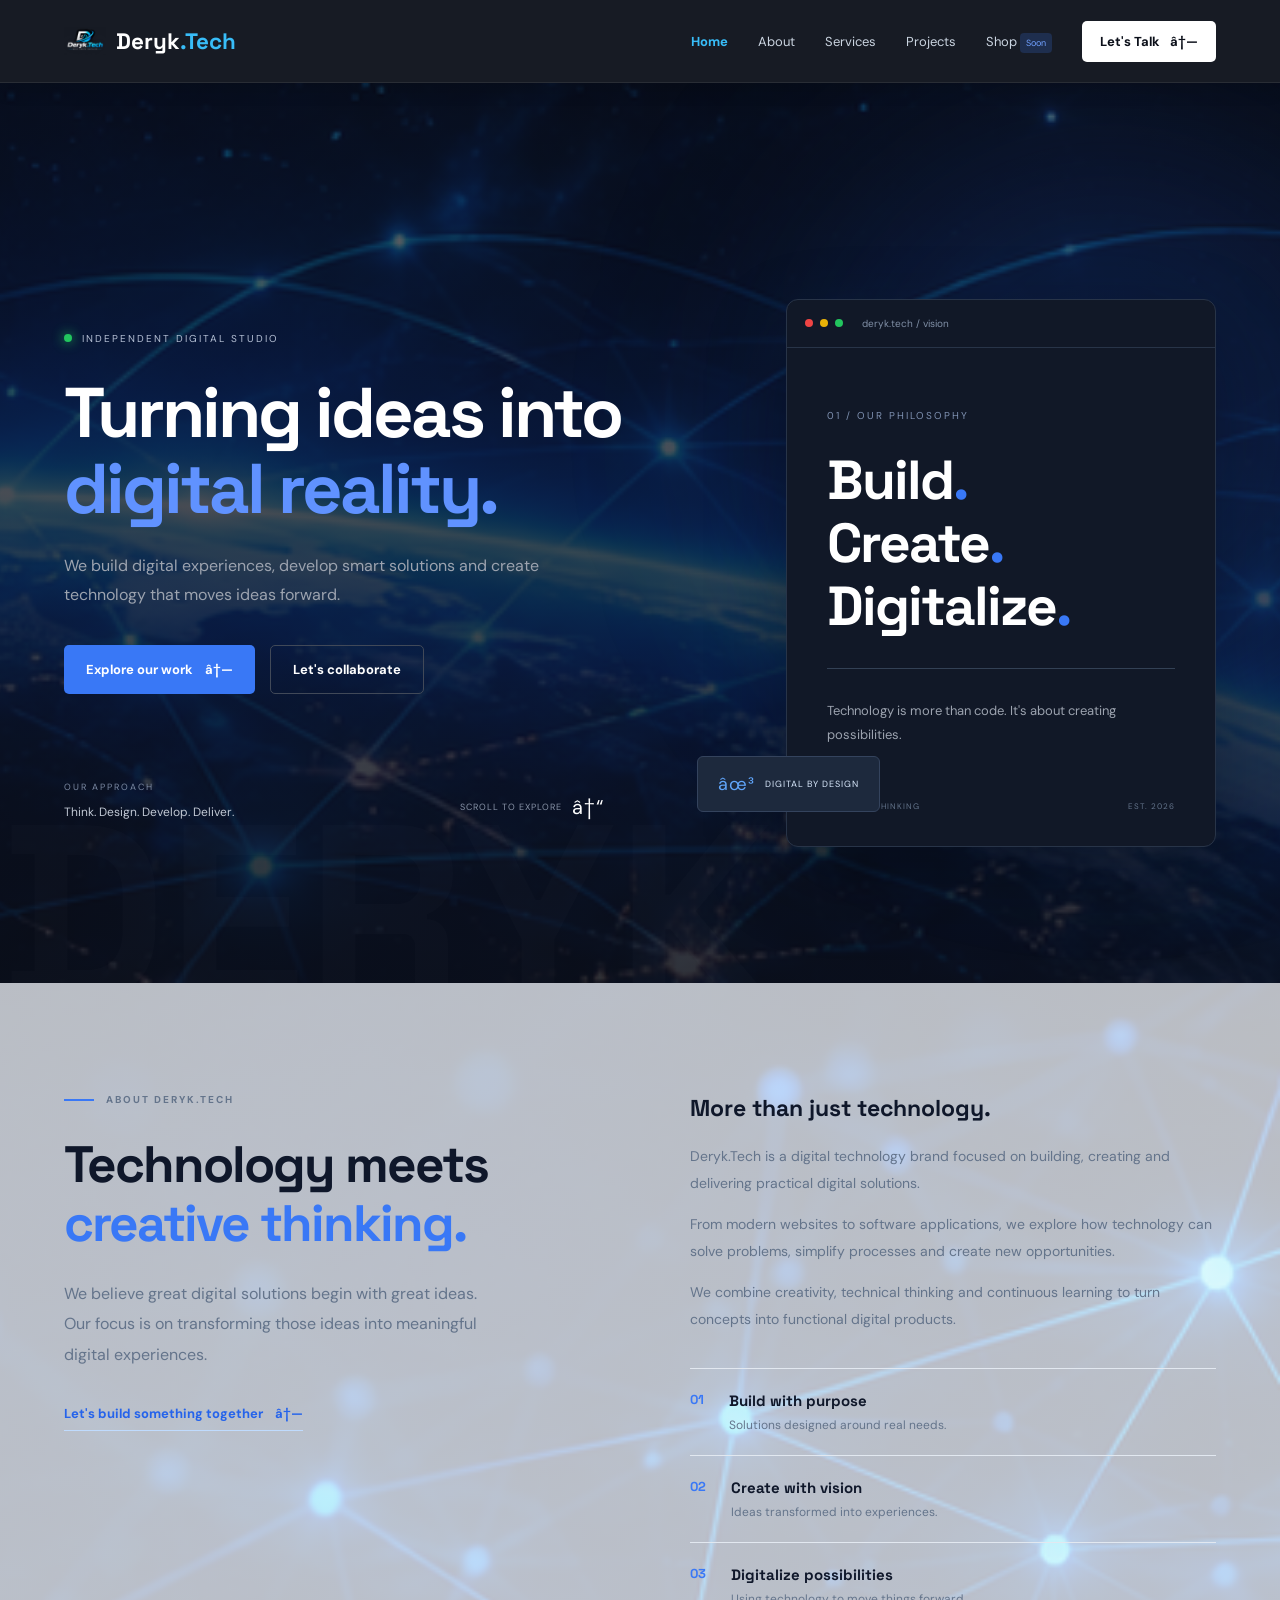
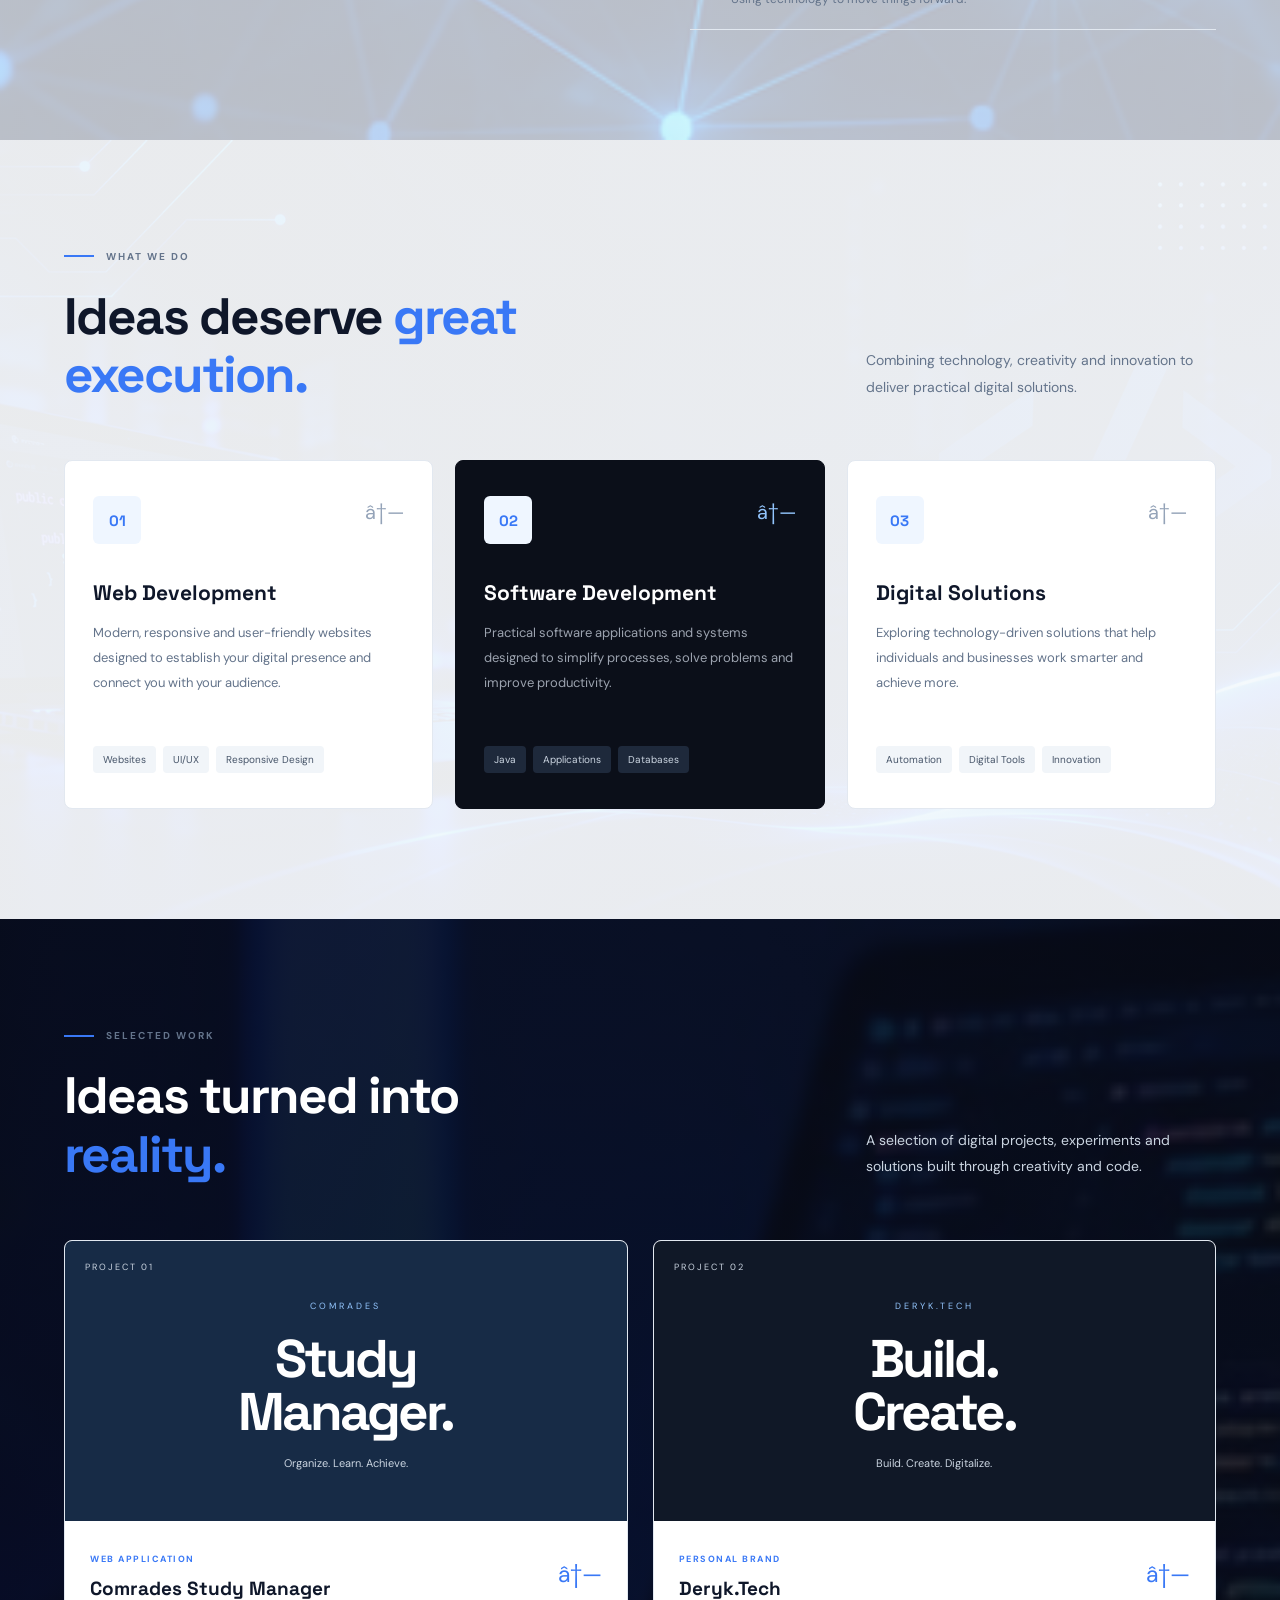
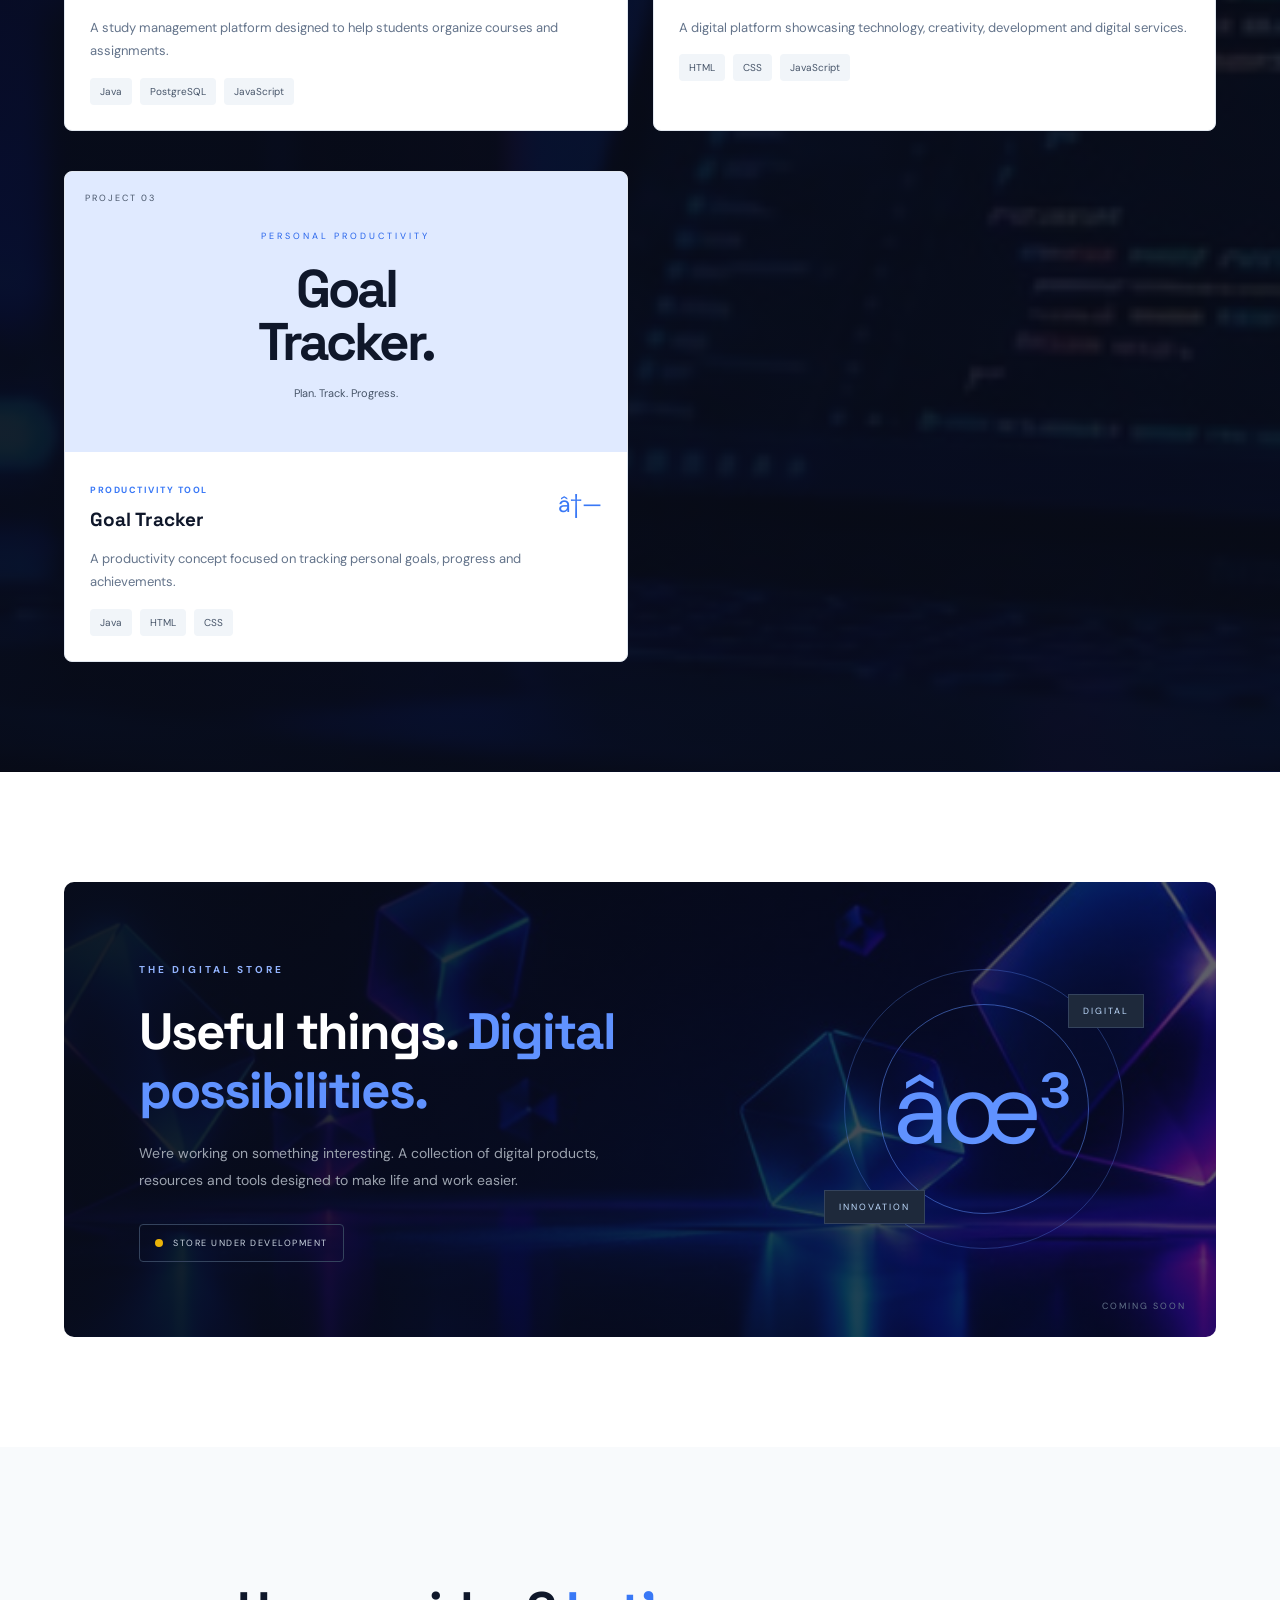
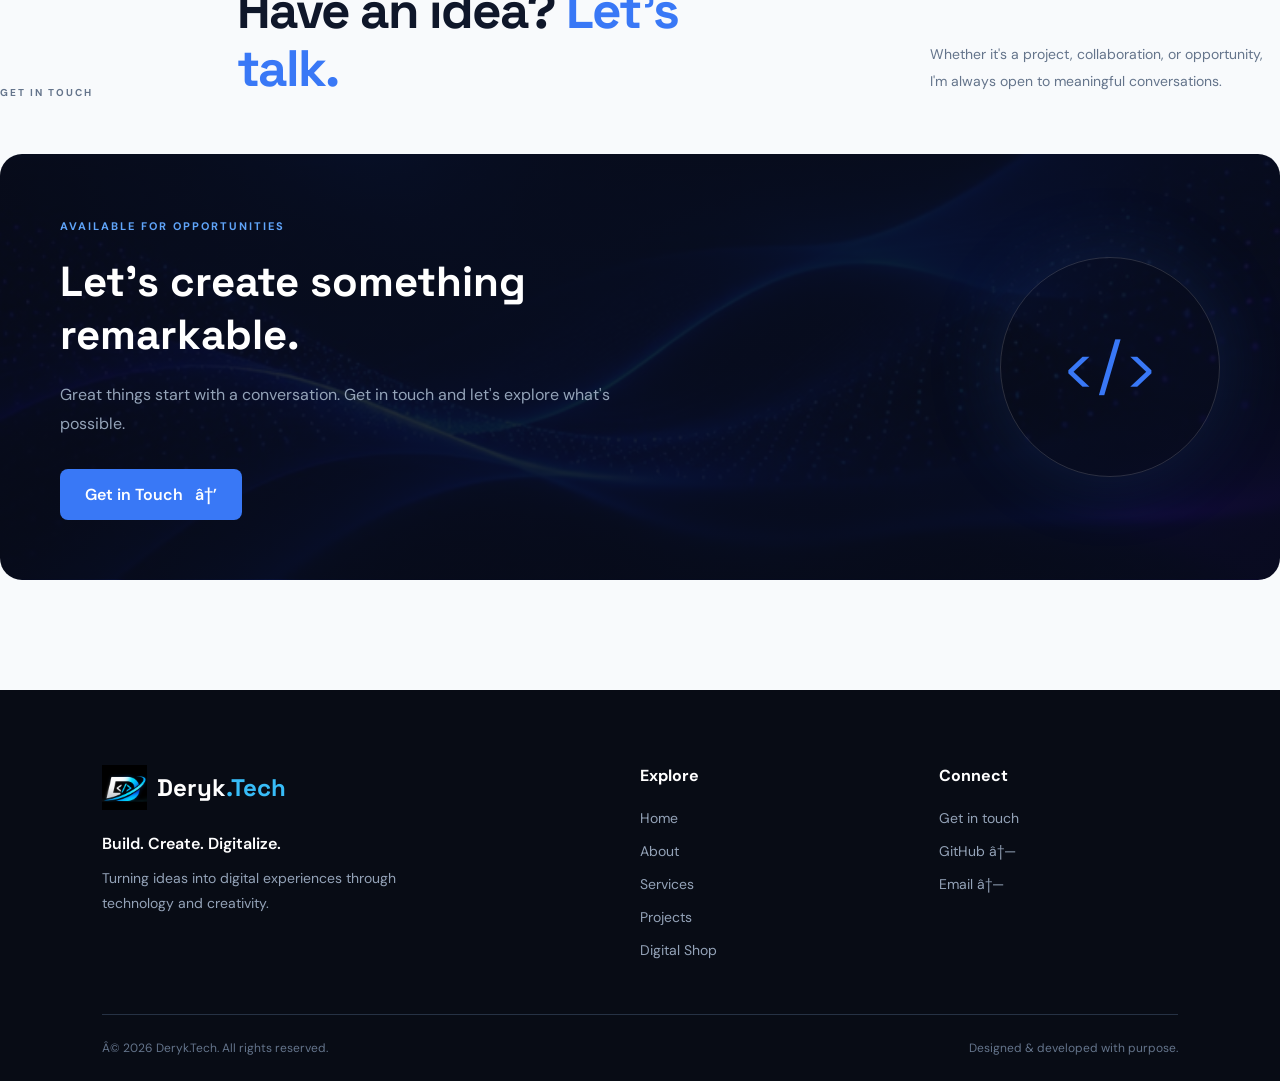
==== commit cc63ec8a: "Add WebSite structured data for SEO" ====
--- a/index.html
+++ b/index.html
@@ -7,7 +7,24 @@
     <title>Deryk.Tech | Build. Create. Digitalize.</title>
 
     <meta name="description" content="Digital products, innovative software and smart web solutions by Deryk.Tech.">
-
+    
+    <link rel="canonical" href="https://deryk4.github.io/deryk-tech-v2/">
+    <meta name="robots" content="index, follow">
+
+    
+    <meta property="og:type" content="website">
+    <meta property="og:title" content="Deryk.Tech | Build. Create. Digitalize.">
+    <meta property="og:description" content="Digital products, innovative software and smart web solutions by Deryk.Tech.">
+    <meta property="og:url" content="https://deryk4.github.io/deryk-tech-v2/">
+    <meta property="og:image" content="https://deryk4.github.io/deryk-tech-v2/assets/images/hero.png">
+    <meta property="og:image:alt" content="Deryk.Tech - Build. Create. Digitalize.">
+    <meta property="og:site_name" content="Deryk.Tech">
+
+    
+    <meta name="twitter:card" content="summary_large_image">
+    <meta name="twitter:title" content="Deryk.Tech | Build. Create. Digitalize.">
+    <meta name="twitter:description" content="Digital products, innovative software and smart web solutions by Deryk.Tech.">
+    <meta name="twitter:image" content="https://deryk4.github.io/deryk-tech-v2/assets/images/hero.png">
     <link rel="preconnect" href="https://fonts.googleapis.com">
     <link rel="preconnect" href="https://fonts.gstatic.com" crossorigin>
 
@@ -17,6 +34,15 @@
 
     <link rel="icon" type="image/png" href="assets/logo/deryk-tech-favicon.png">
     <link rel="shortcut icon" href="assets/logo/deryk-tech-favicon.ico">
+<script type="application/ld+json">
+{
+    "@context": "https://schema.org",
+    "@type": "WebSite",
+    "name": "Deryk.Tech",
+    "url": "https://deryk4.github.io/deryk-tech-v2/",
+    "description": "Digital products, innovative software and smart web solutions by Deryk.Tech."
+}
+</script>
 </head>
 
 <body>
@@ -66,7 +92,7 @@
                 <a href="#services">Services</a>
                 <a href="#projects">Projects</a>
                 <a href="#shop">Shop <span class="coming-tag">Soon</span></a>
-                <a href="#contact" class="nav-contact">Let's Talk <span>↗</span></a>
+                <a href="#contact" class="nav-contact">Let's Talk <span>â†—</span></a>
             </div>
 
         </nav>
@@ -101,7 +127,7 @@
 
                     <div class="hero-buttons">
                         <a href="#projects" class="btn btn-primary">
-                            Explore our work <span>↗</span>
+                            Explore our work <span>â†—</span>
                         </a>
 
                         <a href="#contact" class="btn btn-secondary">
@@ -117,7 +143,7 @@
 
                         <div class="hero-scroll">
                             <span>SCROLL TO EXPLORE</span>
-                            <span class="scroll-arrow">↓</span>
+                            <span class="scroll-arrow">â†“</span>
                         </div>
                     </div>
 
@@ -161,7 +187,7 @@
                     </div>
 
                     <div class="floating-badge">
-                        <span>✳</span>
+                        <span>âœ³</span>
                         DIGITAL BY DESIGN
                     </div>
 
@@ -198,7 +224,7 @@
                         </p>
 
                         <a href="#contact" class="text-link">
-                            Let's build something together <span>↗</span>
+                            Let's build something together <span>â†—</span>
                         </a>
                     </div>
 
@@ -286,7 +312,11 @@
 
                     <article class="service-card">
                         <div class="service-icon">01</div>
-                        <span class="service-arrow">↗</span>
+                        <a href="#projects"
+                        class="service-arrow"
+                        aria-label="Explore web development projects">
+                            â†—
+                        </a>
 
                         <h3>Web Development</h3>
 
@@ -305,7 +335,11 @@
 
                     <article class="service-card featured-service">
                         <div class="service-icon">02</div>
-                        <span class="service-arrow">↗</span>
+                        <a href="#projects"
+                        class="service-arrow"
+                        aria-label="Explore software development projects">
+                            â†—
+                        </a>
 
                         <h3>Software Development</h3>
 
@@ -324,7 +358,11 @@
 
                     <article class="service-card">
                         <div class="service-icon">03</div>
-                        <span class="service-arrow">↗</span>
+                        <a href="#contact"
+                        class="service-arrow"
+                        aria-label="Get in touch about digital solutions">
+                            â†—
+                        </a>
 
                         <h3>Digital Solutions</h3>
 
@@ -392,7 +430,7 @@
                             target="_blank"
                             rel="noopener noreferrer"
                             aria-label="View Comrades Study Manager on GitHub">
-                                ↗
+                                â†—
                             </a>
                         </div>
 
@@ -431,7 +469,7 @@
                             target="_blank"
                             rel="noopener noreferrer"
                             aria-label="View Deryk.Tech on GitHub">
-                                ↗
+                                â†—
                             </a>
                         </div>
 
@@ -465,7 +503,7 @@
                                 <span class="project-category">PRODUCTIVITY TOOL</span>
                                 <h3>Goal Tracker</h3>
                             </div>
-                            <span class="project-link">↗</span>
+                            <span class="project-link">â†—</span>
                         </div>
 
                         <p class="project-description">
@@ -524,7 +562,7 @@
                         <div class="shop-circle circle-one"></div>
                         <div class="shop-circle circle-two"></div>
 
-                        <div class="shop-icon">✳</div>
+                        <div class="shop-icon">âœ³</div>
 
                         <span class="shop-floating floating-one">DIGITAL</span>
                         <span class="shop-floating floating-two">INNOVATION</span>
@@ -564,7 +602,7 @@
                     </p>
 
                     <a href="mailto:derickohm9@gmail.com" class="contact-submit">
-                        Get in Touch <span>→</span>
+                        Get in Touch <span>â†’</span>
                     </a>
                 </div>
 
@@ -618,8 +656,8 @@
                 <h4>Connect</h4>
                 <a href="#contact">Get in touch</a>
                 <a href="https://github.com/Deryk4" target="_blank"
-                rel="noopener noreferrer">GitHub ↗</a>
-                <a href="mailto:derickohm9@gmail.com">Email ↗</a>
+                rel="noopener noreferrer">GitHub â†—</a>
+                <a href="mailto:derickohm9@gmail.com">Email â†—</a>
             </div>
 
         </div>
@@ -627,7 +665,7 @@
         <!-- BOTTOM BAR -->
         <div class="footer-bottom">
 
-            <p>© 2026 Deryk.Tech. All rights reserved.</p>
+            <p>Â© 2026 Deryk.Tech. All rights reserved.</p>
 
             <p>Designed & developed with purpose.</p>
 
@@ -637,7 +675,7 @@
 
     <script src="js/script.js"></script>
     <button id="back-to-top" aria-label="Back to top">
-            ↑
+            â†‘
     </button>
 </body>
 </html>
--- a/css/style.css
+++ b/css/style.css
@@ -1884,4 +1884,11 @@
     justify-content: center;
     text-decoration: none;
     cursor: pointer;
+}
+.service-arrow {
+    display: inline-flex;
+    align-items: center;
+    justify-content: center;
+    text-decoration: none;
+    cursor: pointer;
 }
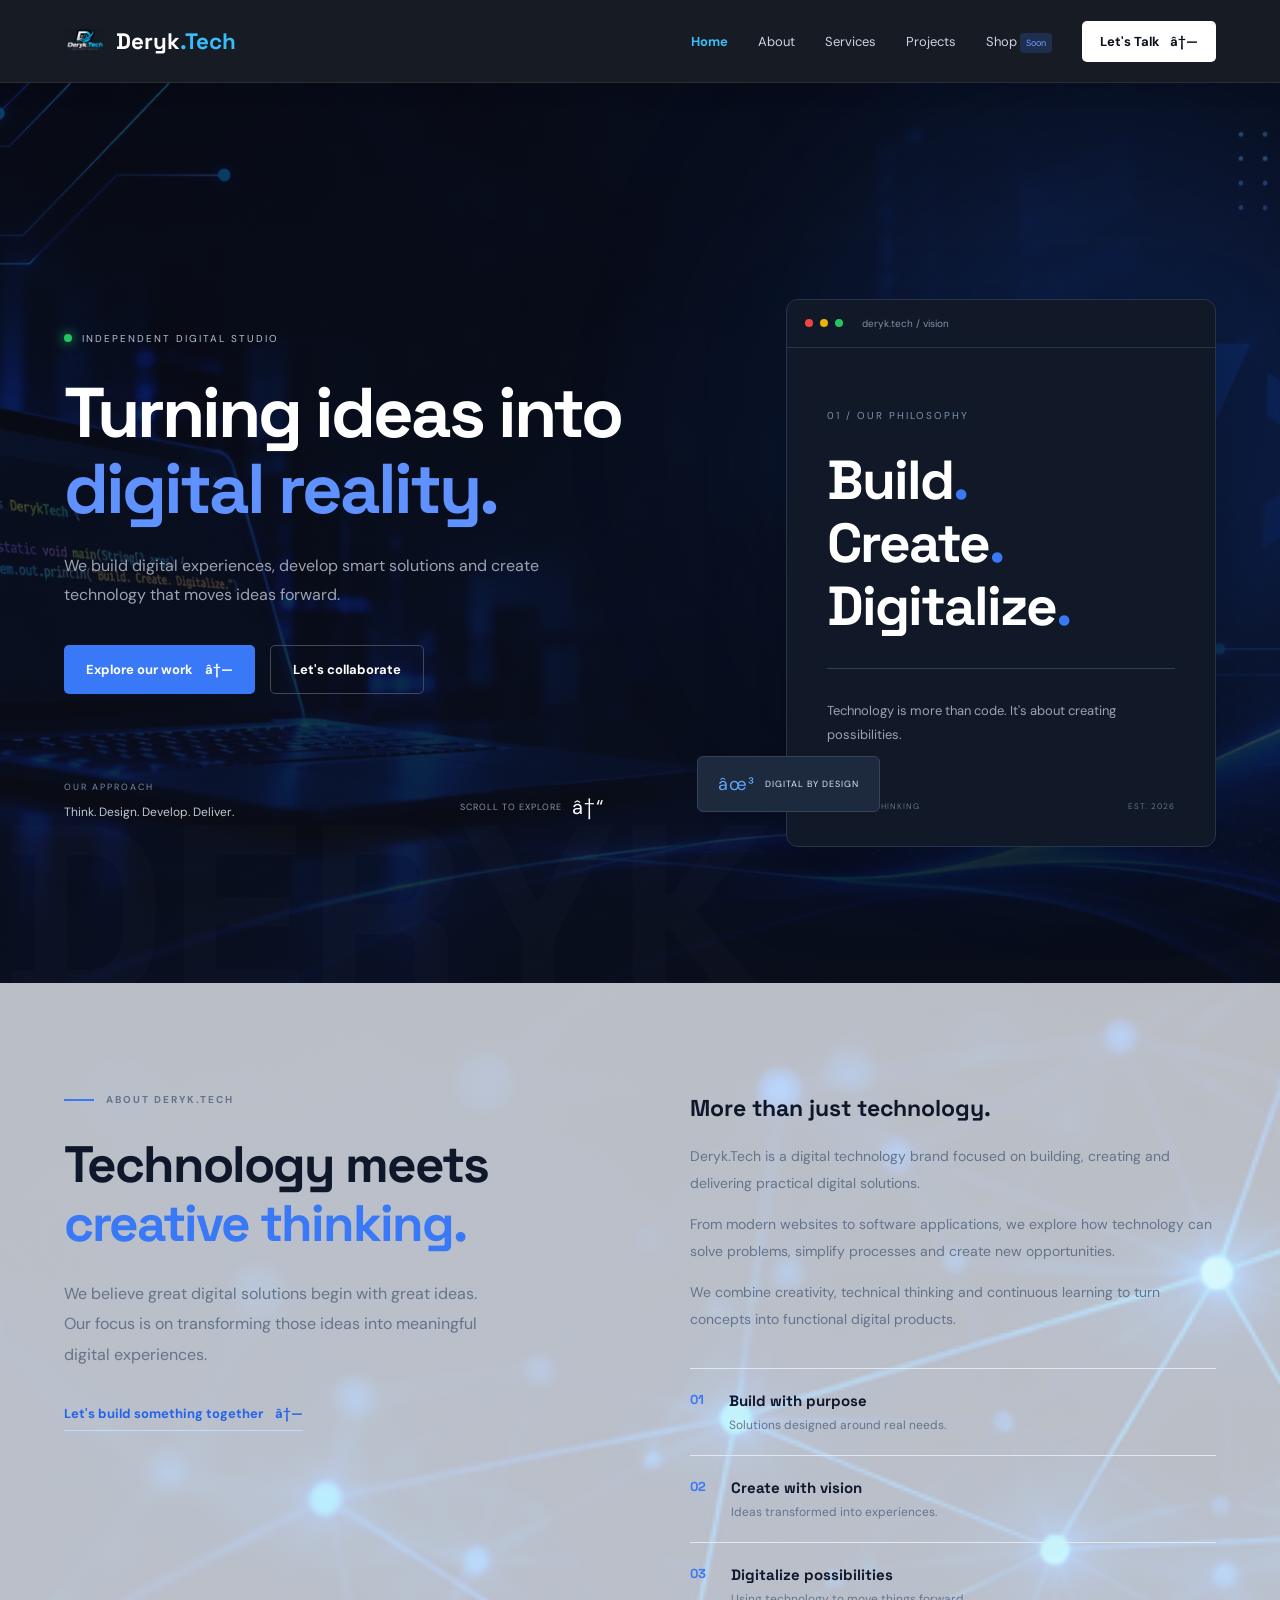
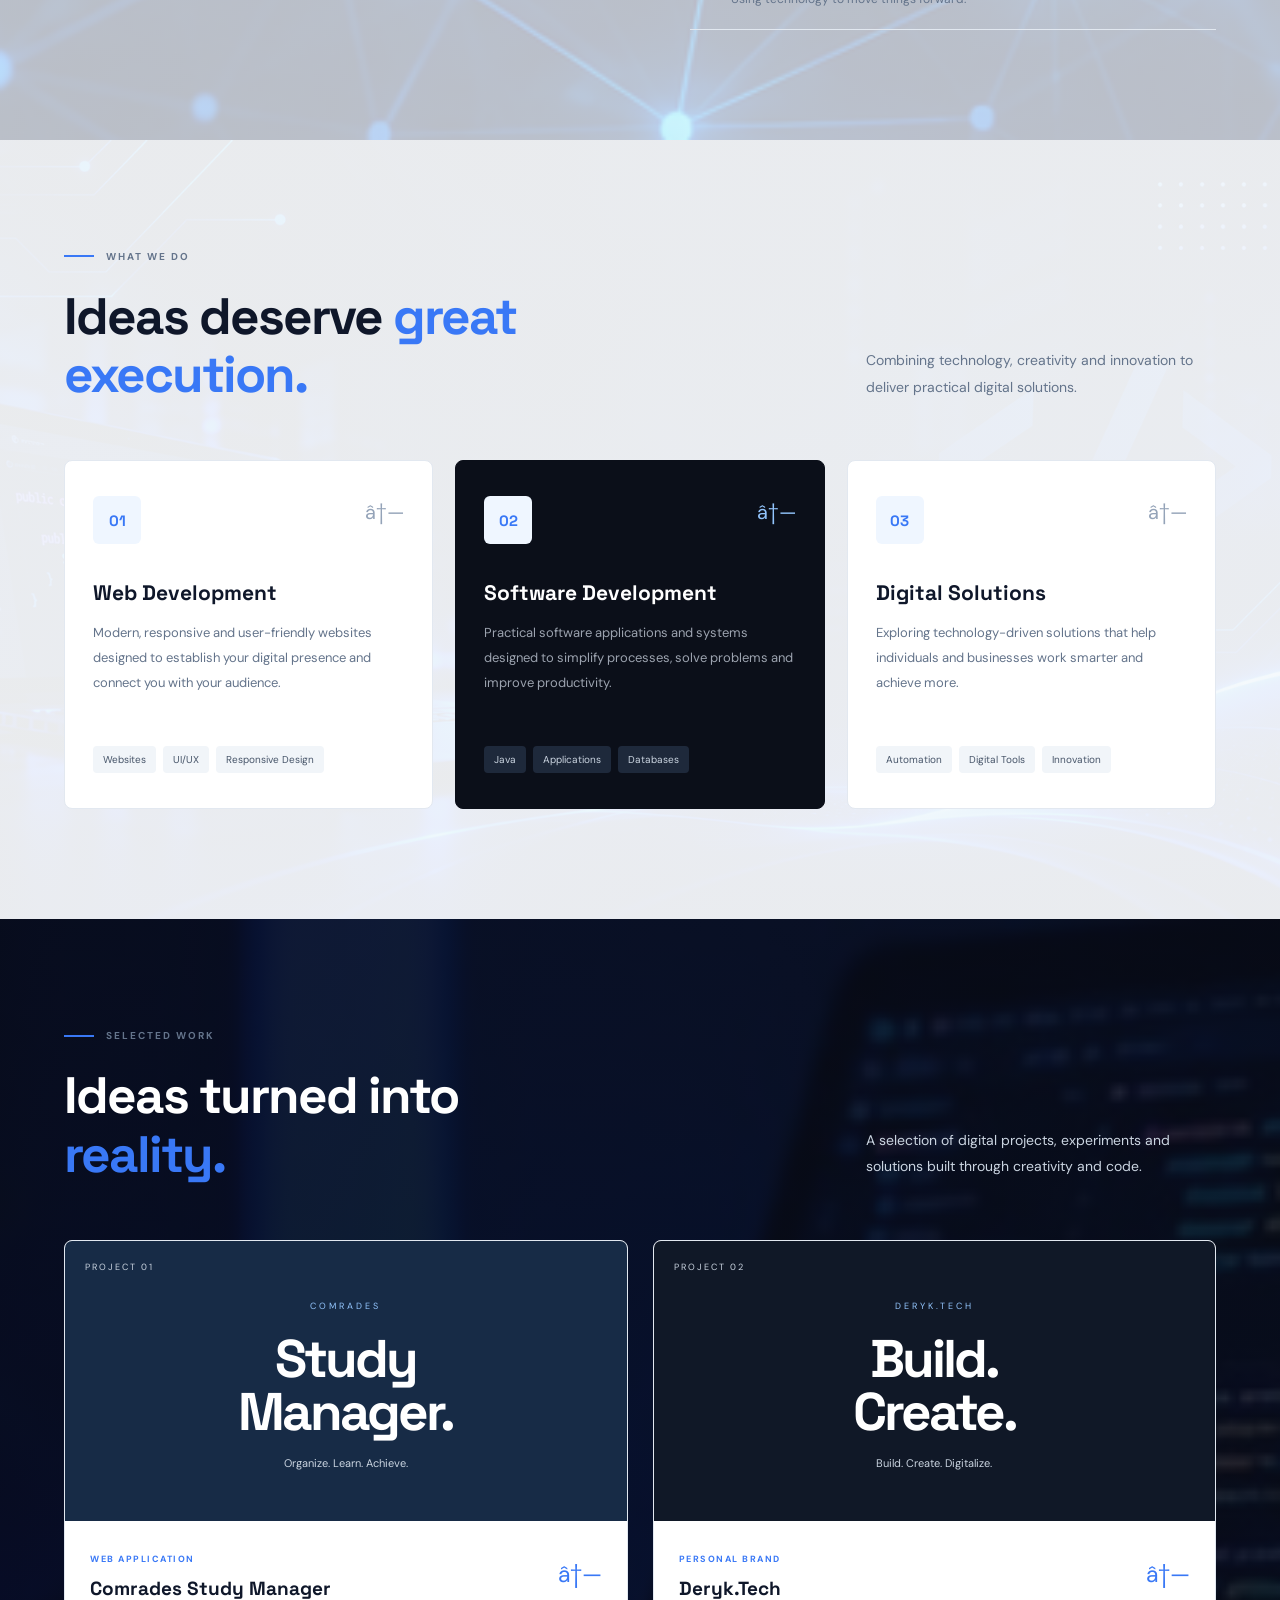
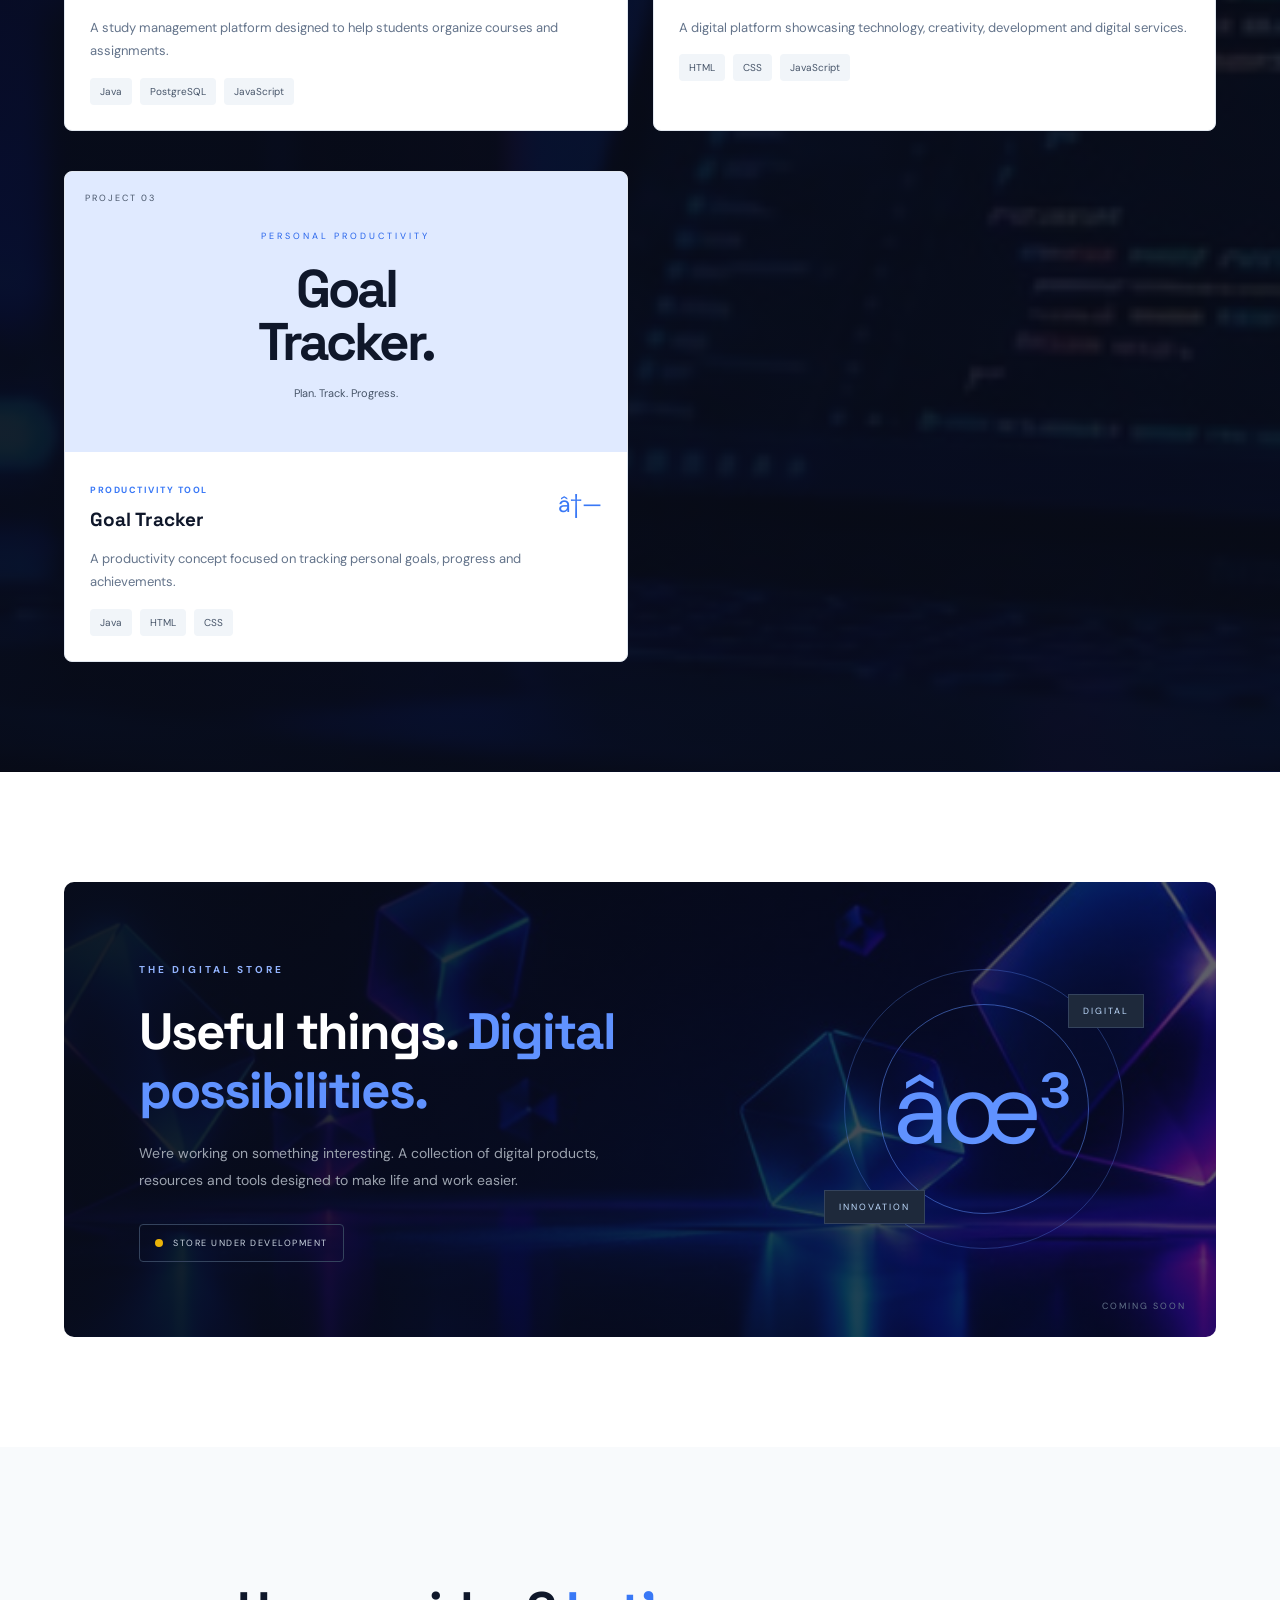
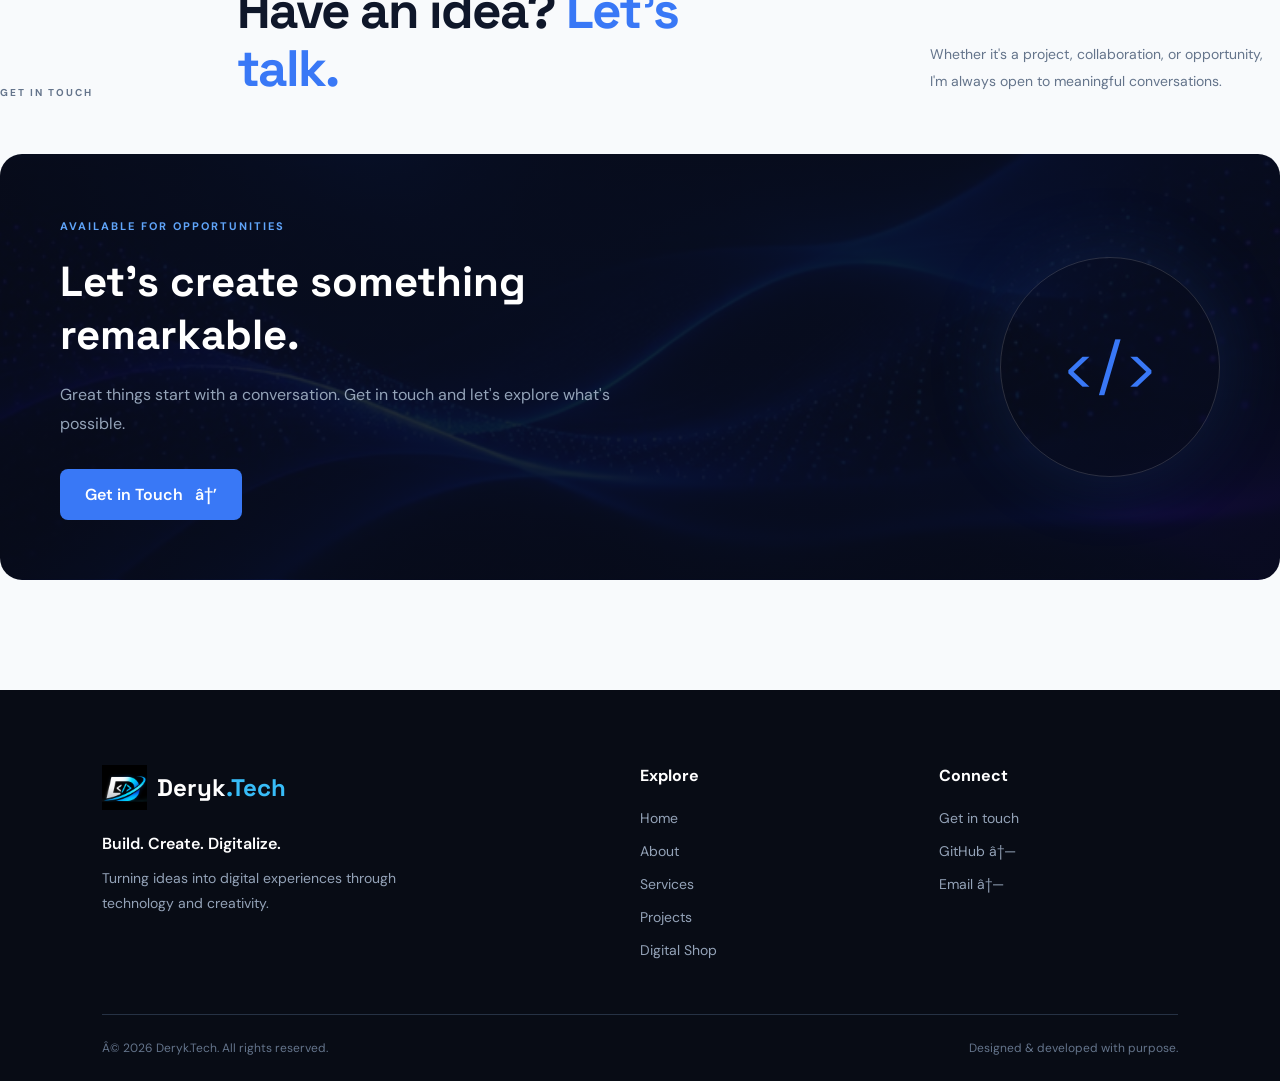
==== commit 62161012: "Optimize hero image and favicon" ====
--- a/index.html
+++ b/index.html
@@ -16,7 +16,7 @@
     <meta property="og:title" content="Deryk.Tech | Build. Create. Digitalize.">
     <meta property="og:description" content="Digital products, innovative software and smart web solutions by Deryk.Tech.">
     <meta property="og:url" content="https://deryk4.github.io/deryk-tech-v2/">
-    <meta property="og:image" content="https://deryk4.github.io/deryk-tech-v2/assets/images/hero.png">
+    <meta property="og:image" content="https://deryk4.github.io/deryk-tech-v2/assets/images/hero.webp">
     <meta property="og:image:alt" content="Deryk.Tech - Build. Create. Digitalize.">
     <meta property="og:site_name" content="Deryk.Tech">
 
@@ -24,7 +24,7 @@
     <meta name="twitter:card" content="summary_large_image">
     <meta name="twitter:title" content="Deryk.Tech | Build. Create. Digitalize.">
     <meta name="twitter:description" content="Digital products, innovative software and smart web solutions by Deryk.Tech.">
-    <meta name="twitter:image" content="https://deryk4.github.io/deryk-tech-v2/assets/images/hero.png">
+    <meta name="twitter:image" content="https://deryk4.github.io/deryk-tech-v2/assets/images/hero.webp">
     <link rel="preconnect" href="https://fonts.googleapis.com">
     <link rel="preconnect" href="https://fonts.gstatic.com" crossorigin>
 
@@ -37,10 +37,24 @@
 <script type="application/ld+json">
 {
     "@context": "https://schema.org",
-    "@type": "WebSite",
-    "name": "Deryk.Tech",
-    "url": "https://deryk4.github.io/deryk-tech-v2/",
-    "description": "Digital products, innovative software and smart web solutions by Deryk.Tech."
+    "@graph": [
+        {
+            "@type": "WebSite",
+            "@id": "https://deryk4.github.io/deryk-tech-v2/#website",
+            "name": "Deryk.Tech",
+            "url": "https://deryk4.github.io/deryk-tech-v2/",
+            "description": "Digital products, innovative software and smart web solutions by Deryk.Tech.",
+            "publisher": {
+                "@id": "https://deryk4.github.io/deryk-tech-v2/#person"
+            }
+        },
+        {
+            "@type": "Person",
+            "@id": "https://deryk4.github.io/deryk-tech-v2/#person",
+            "name": "Derick W. Omuheba",
+            "url": "https://deryk4.github.io/deryk-tech-v2/"
+        }
+    ]
 }
 </script>
 </head>
--- a/css/style.css
+++ b/css/style.css
@@ -1425,7 +1425,7 @@
     background:
         linear-gradient(rgba(11, 15, 25, 0.65),
                         rgba(11, 15, 25, 0.85)),
-        url("../assets/images/hero.png") center/cover no-repeat;
+        url("../assets/images/hero.webp") center/cover no-repeat;
 }
 
 .about {
@@ -1891,4 +1891,4 @@
     justify-content: center;
     text-decoration: none;
     cursor: pointer;
-}+}
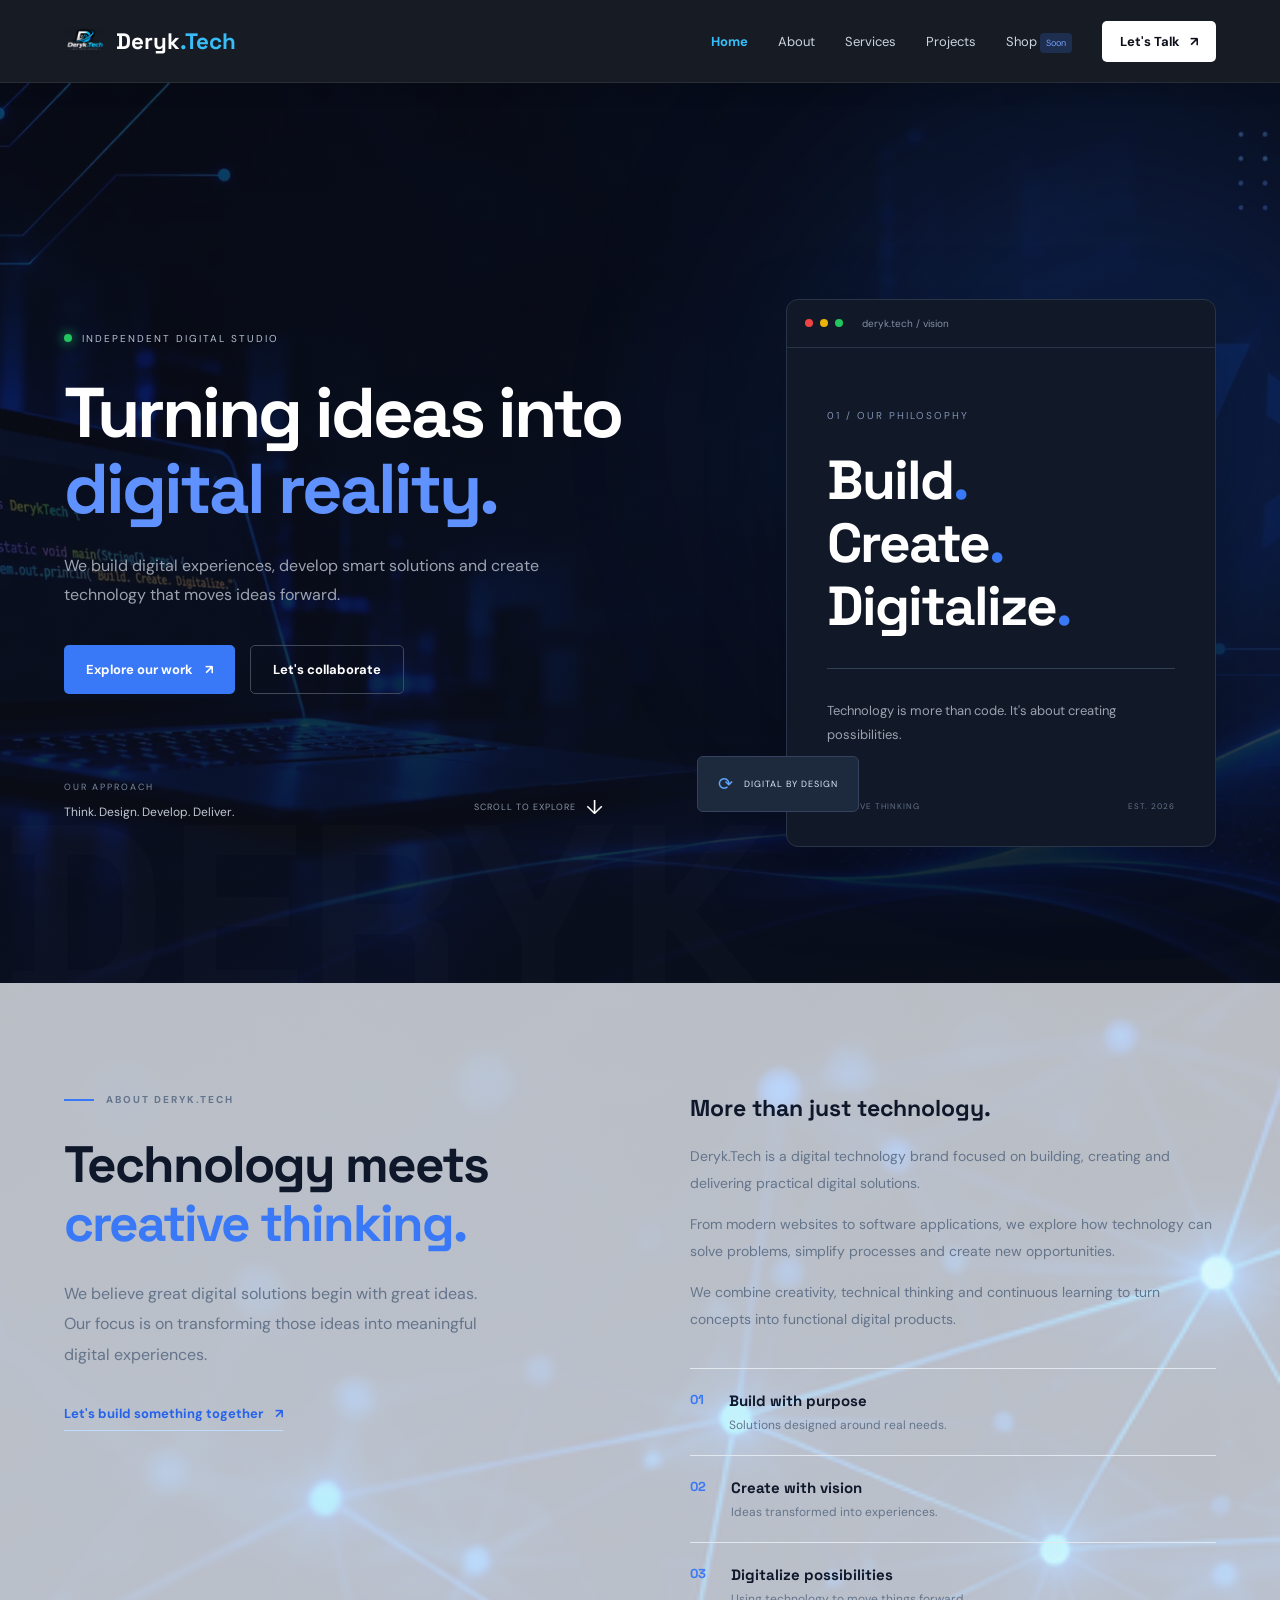
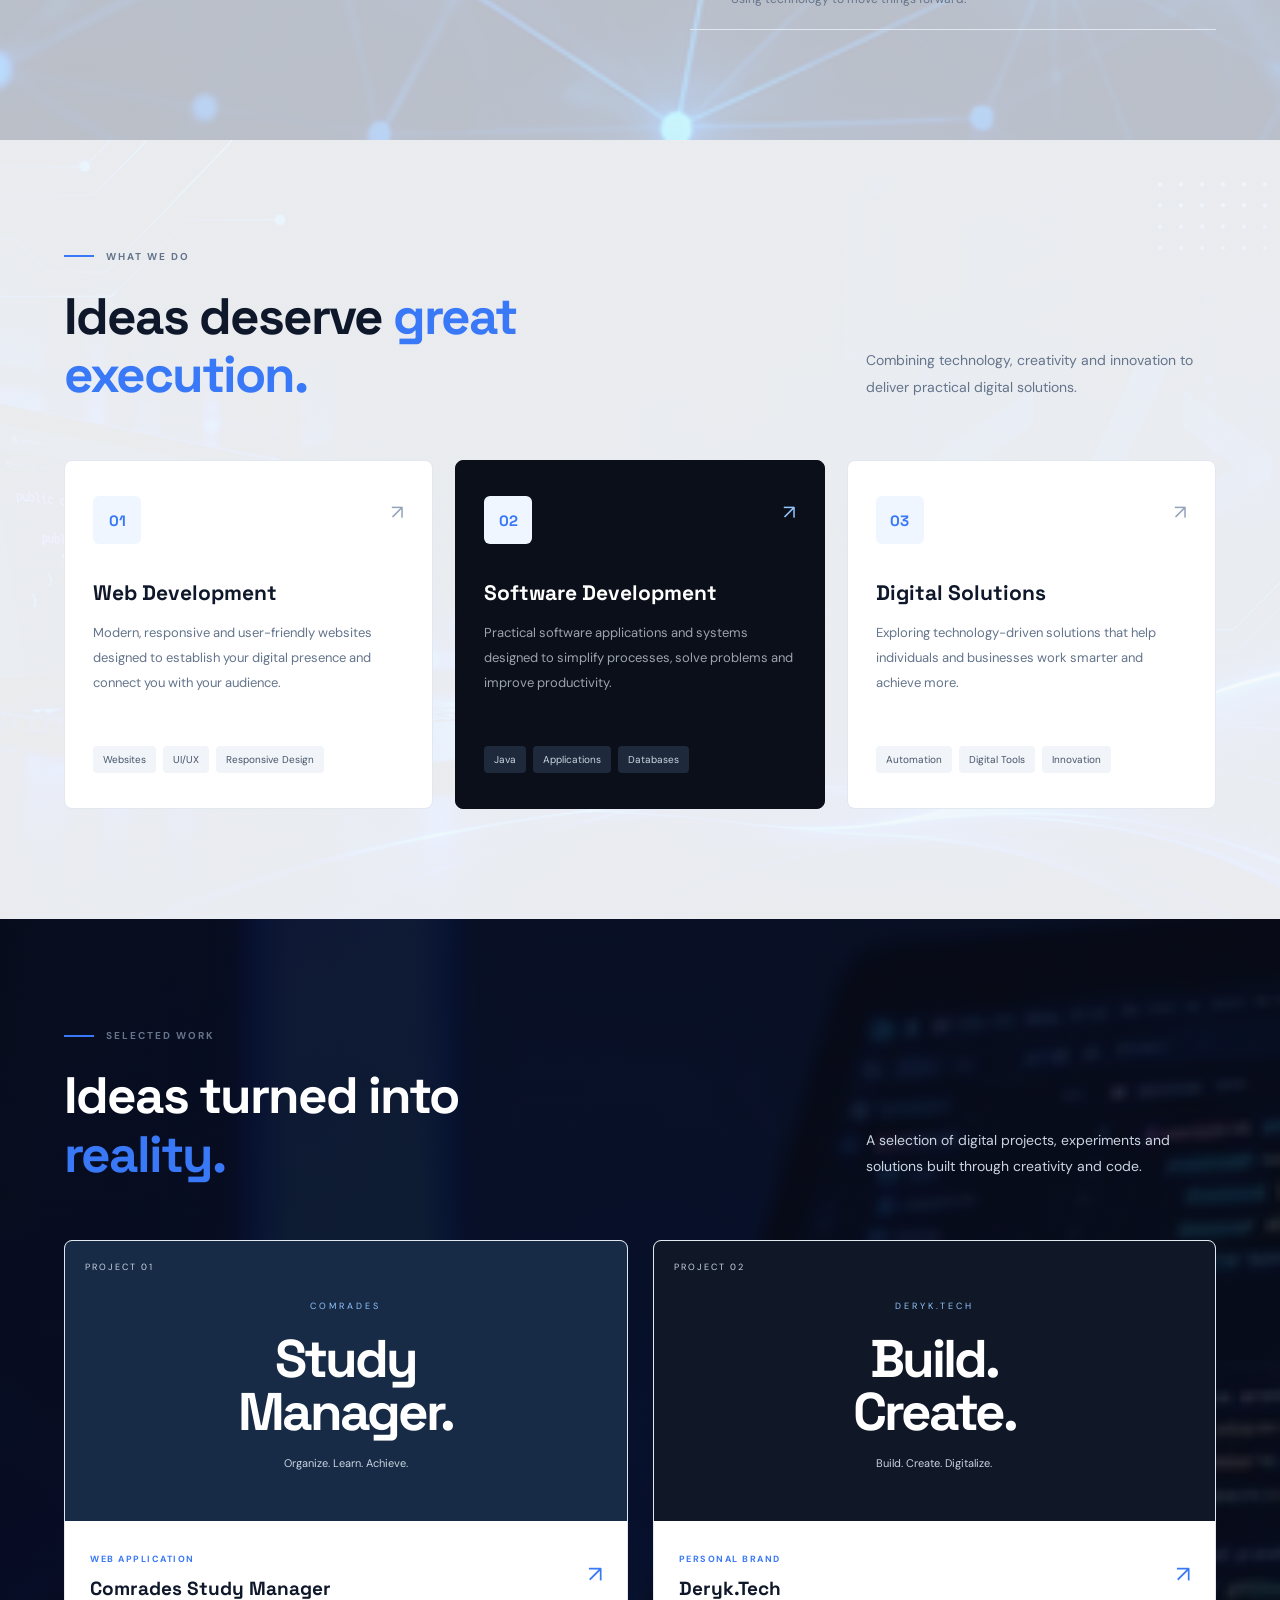
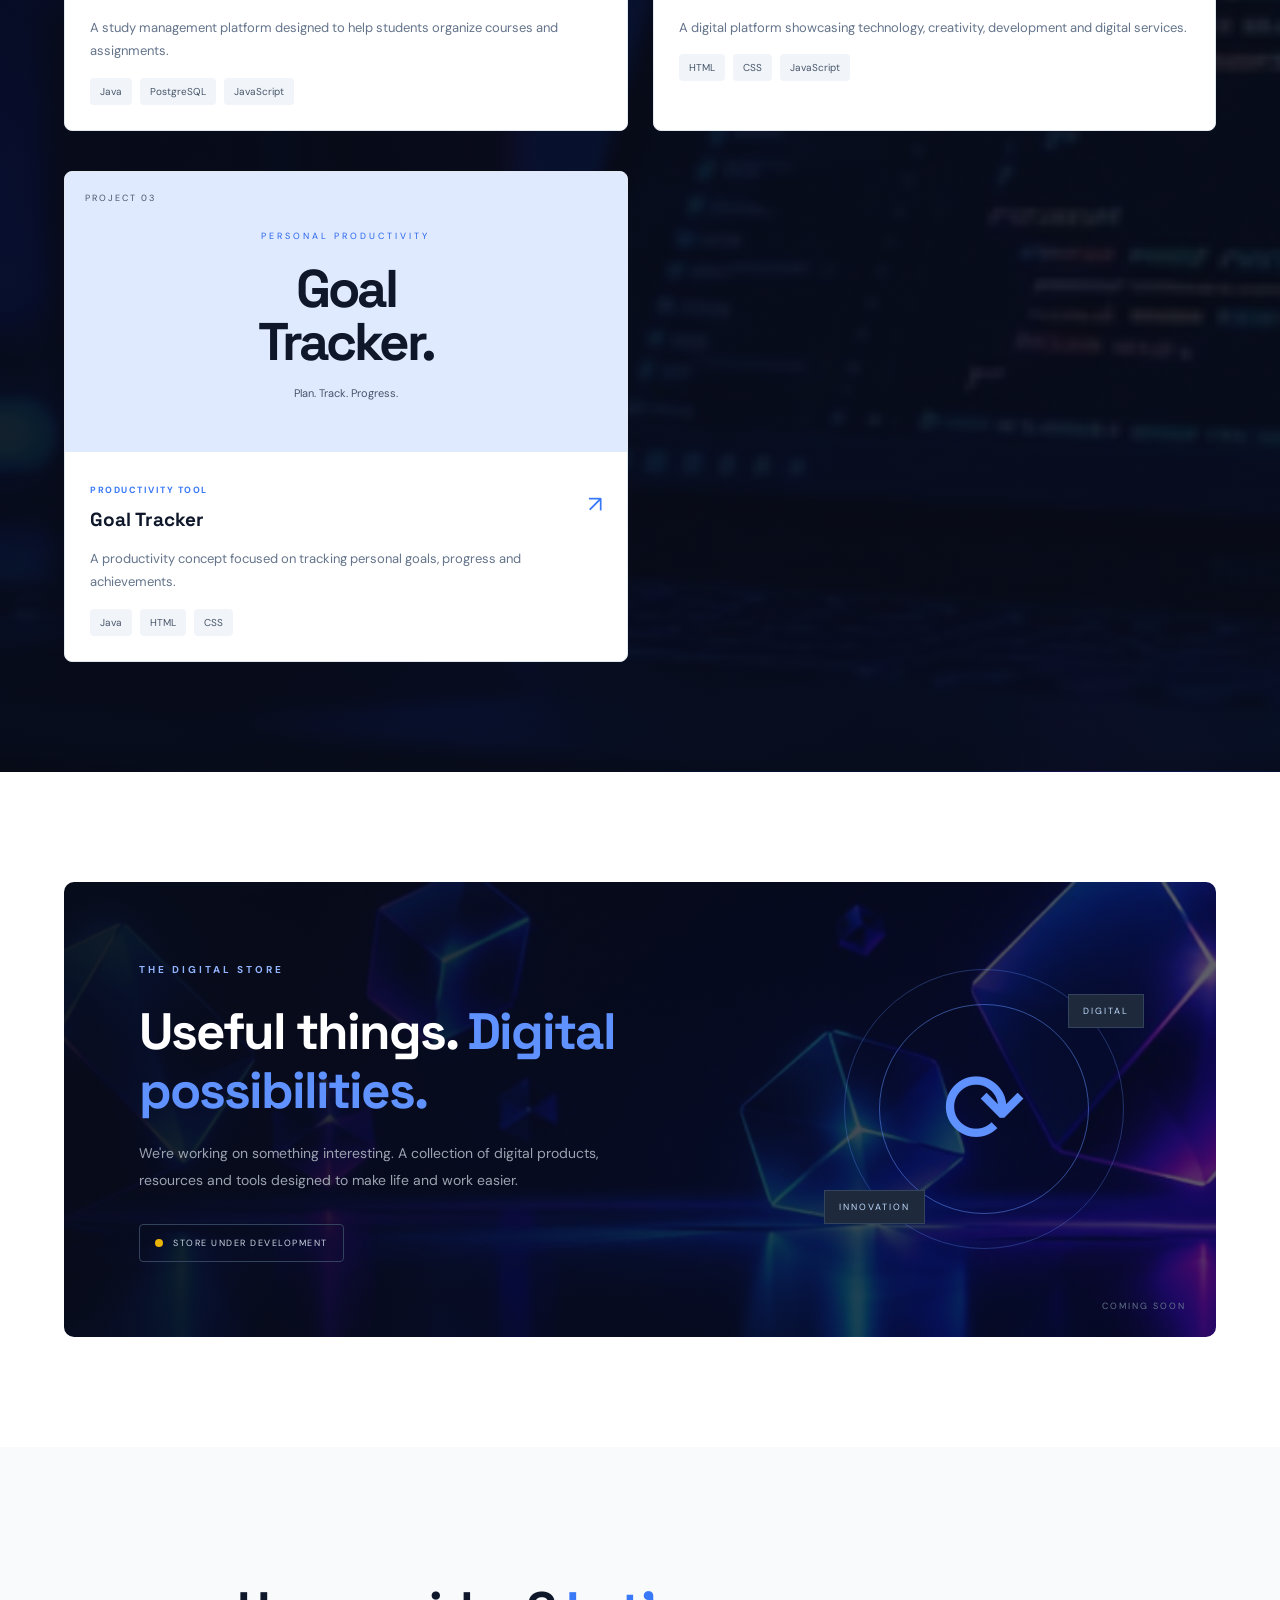
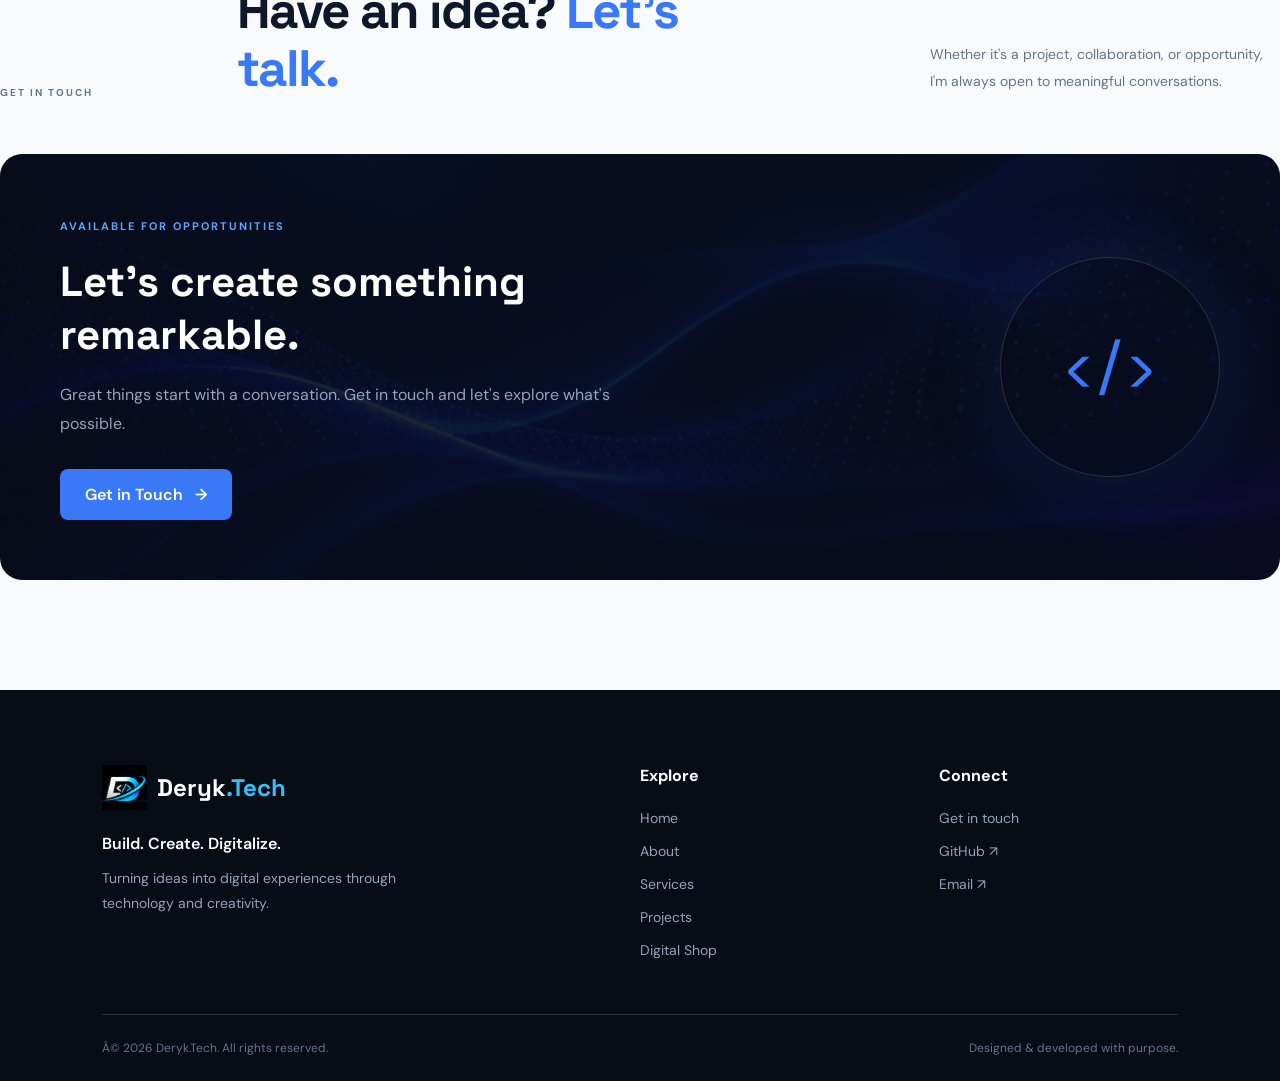
==== commit 1da57378: "Fix corrupted arrow characters" ====
--- a/index.html
+++ b/index.html
@@ -106,7 +106,7 @@
                 <a href="#services">Services</a>
                 <a href="#projects">Projects</a>
                 <a href="#shop">Shop <span class="coming-tag">Soon</span></a>
-                <a href="#contact" class="nav-contact">Let's Talk <span>â†—</span></a>
+                <a href="#contact" class="nav-contact">Let's Talk <span>	↗</span></a>
             </div>
 
         </nav>
@@ -141,7 +141,7 @@
 
                     <div class="hero-buttons">
                         <a href="#projects" class="btn btn-primary">
-                            Explore our work <span>â†—</span>
+                            Explore our work <span>	↗</span>
                         </a>
 
                         <a href="#contact" class="btn btn-secondary">
@@ -157,7 +157,7 @@
 
                         <div class="hero-scroll">
                             <span>SCROLL TO EXPLORE</span>
-                            <span class="scroll-arrow">â†“</span>
+                            <span class="scroll-arrow">↓</span>
                         </div>
                     </div>
 
@@ -201,7 +201,7 @@
                     </div>
 
                     <div class="floating-badge">
-                        <span>âœ³</span>
+                        <span>		⟳</span>
                         DIGITAL BY DESIGN
                     </div>
 
@@ -238,7 +238,7 @@
                         </p>
 
                         <a href="#contact" class="text-link">
-                            Let's build something together <span>â†—</span>
+                            Let's build something together <span>↗</span>
                         </a>
                     </div>
 
@@ -329,7 +329,7 @@
                         <a href="#projects"
                         class="service-arrow"
                         aria-label="Explore web development projects">
-                            â†—
+                            ↗
                         </a>
 
                         <h3>Web Development</h3>
@@ -352,7 +352,7 @@
                         <a href="#projects"
                         class="service-arrow"
                         aria-label="Explore software development projects">
-                            â†—
+                            ↗
                         </a>
 
                         <h3>Software Development</h3>
@@ -375,7 +375,7 @@
                         <a href="#contact"
                         class="service-arrow"
                         aria-label="Get in touch about digital solutions">
-                            â†—
+                            ↗
                         </a>
 
                         <h3>Digital Solutions</h3>
@@ -444,7 +444,7 @@
                             target="_blank"
                             rel="noopener noreferrer"
                             aria-label="View Comrades Study Manager on GitHub">
-                                â†—
+                                ↗
                             </a>
                         </div>
 
@@ -483,7 +483,7 @@
                             target="_blank"
                             rel="noopener noreferrer"
                             aria-label="View Deryk.Tech on GitHub">
-                                â†—
+                                ↗
                             </a>
                         </div>
 
@@ -517,7 +517,7 @@
                                 <span class="project-category">PRODUCTIVITY TOOL</span>
                                 <h3>Goal Tracker</h3>
                             </div>
-                            <span class="project-link">â†—</span>
+                            <span class="project-link">↗</span>
                         </div>
 
                         <p class="project-description">
@@ -576,7 +576,7 @@
                         <div class="shop-circle circle-one"></div>
                         <div class="shop-circle circle-two"></div>
 
-                        <div class="shop-icon">âœ³</div>
+                        <div class="shop-icon">		⟳</div>
 
                         <span class="shop-floating floating-one">DIGITAL</span>
                         <span class="shop-floating floating-two">INNOVATION</span>
@@ -616,7 +616,7 @@
                     </p>
 
                     <a href="mailto:derickohm9@gmail.com" class="contact-submit">
-                        Get in Touch <span>â†’</span>
+                        Get in Touch <span>→</span>
                     </a>
                 </div>
 
@@ -670,8 +670,8 @@
                 <h4>Connect</h4>
                 <a href="#contact">Get in touch</a>
                 <a href="https://github.com/Deryk4" target="_blank"
-                rel="noopener noreferrer">GitHub â†—</a>
-                <a href="mailto:derickohm9@gmail.com">Email â†—</a>
+                rel="noopener noreferrer">GitHub ↗</a>
+                <a href="mailto:derickohm9@gmail.com">Email ↗</a>
             </div>
 
         </div>
@@ -689,7 +689,7 @@
 
     <script src="js/script.js"></script>
     <button id="back-to-top" aria-label="Back to top">
-            â†‘
+            ↑
     </button>
 </body>
 </html>
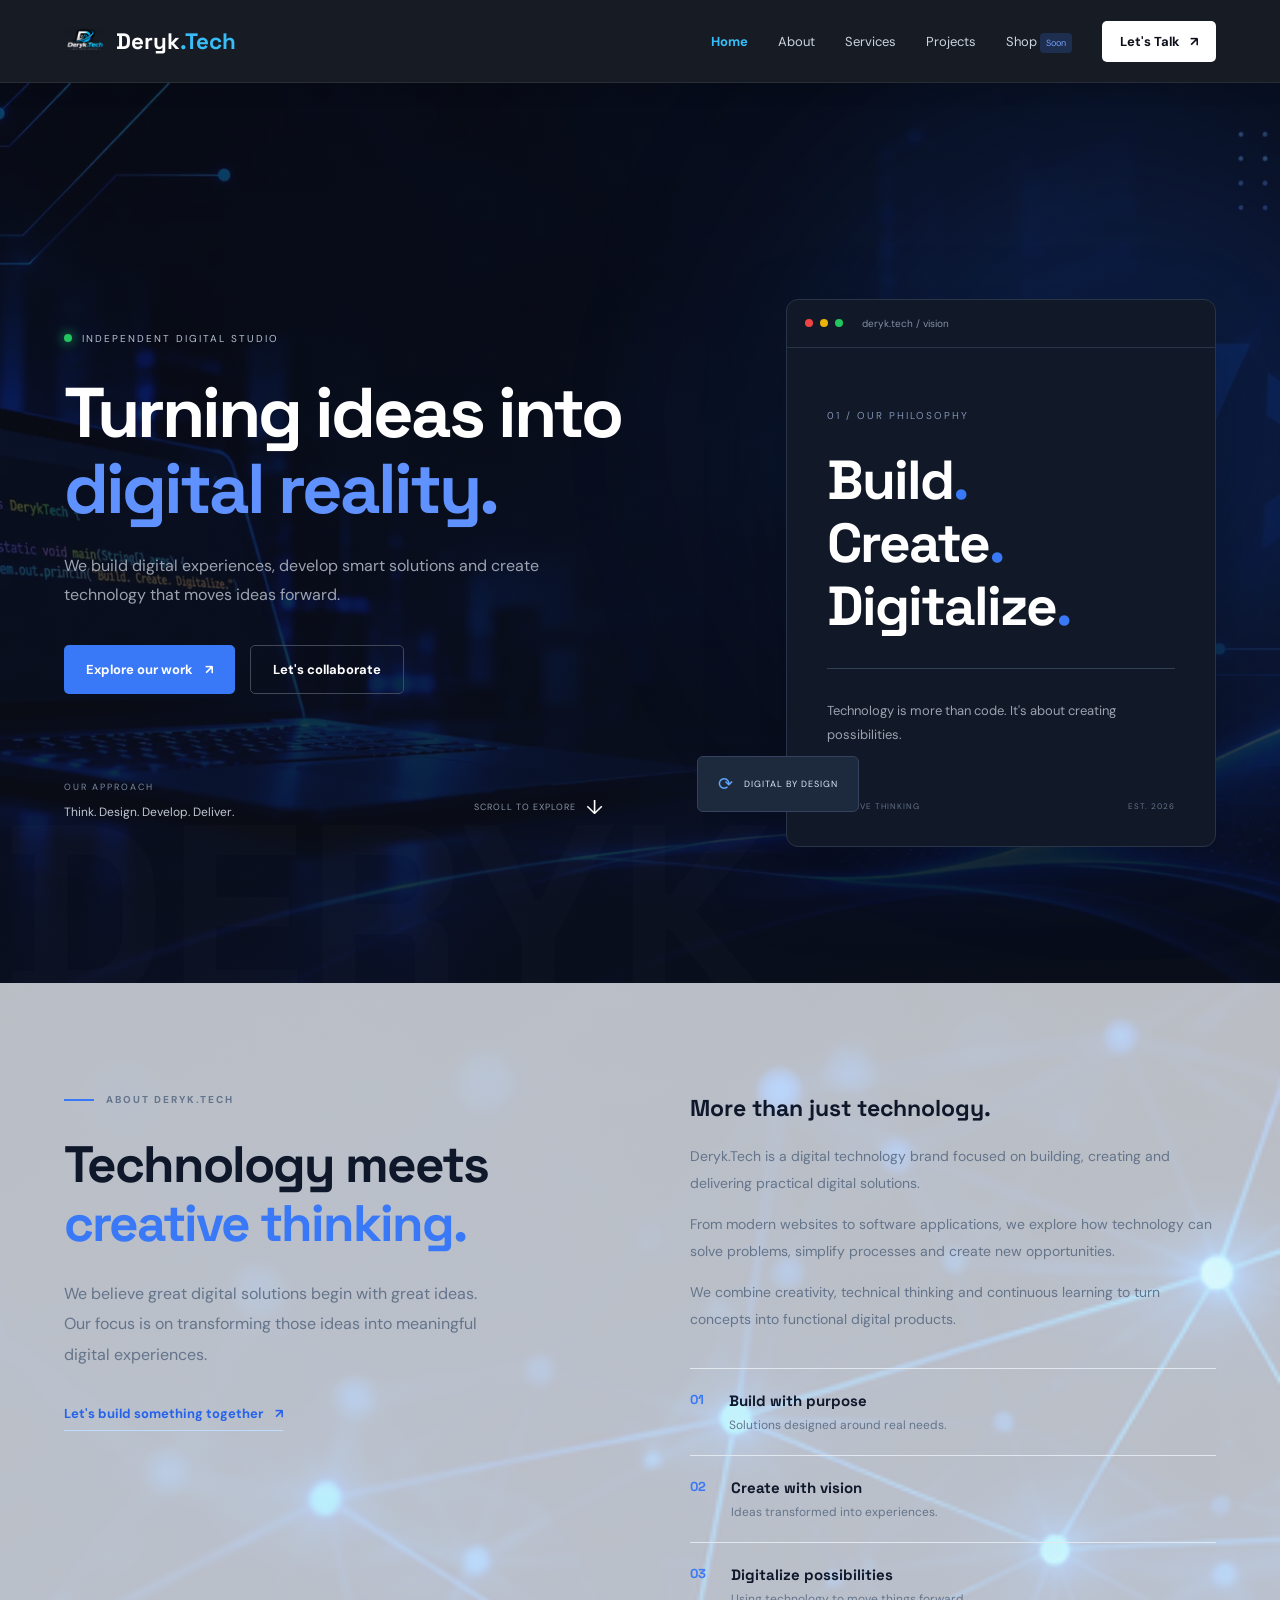
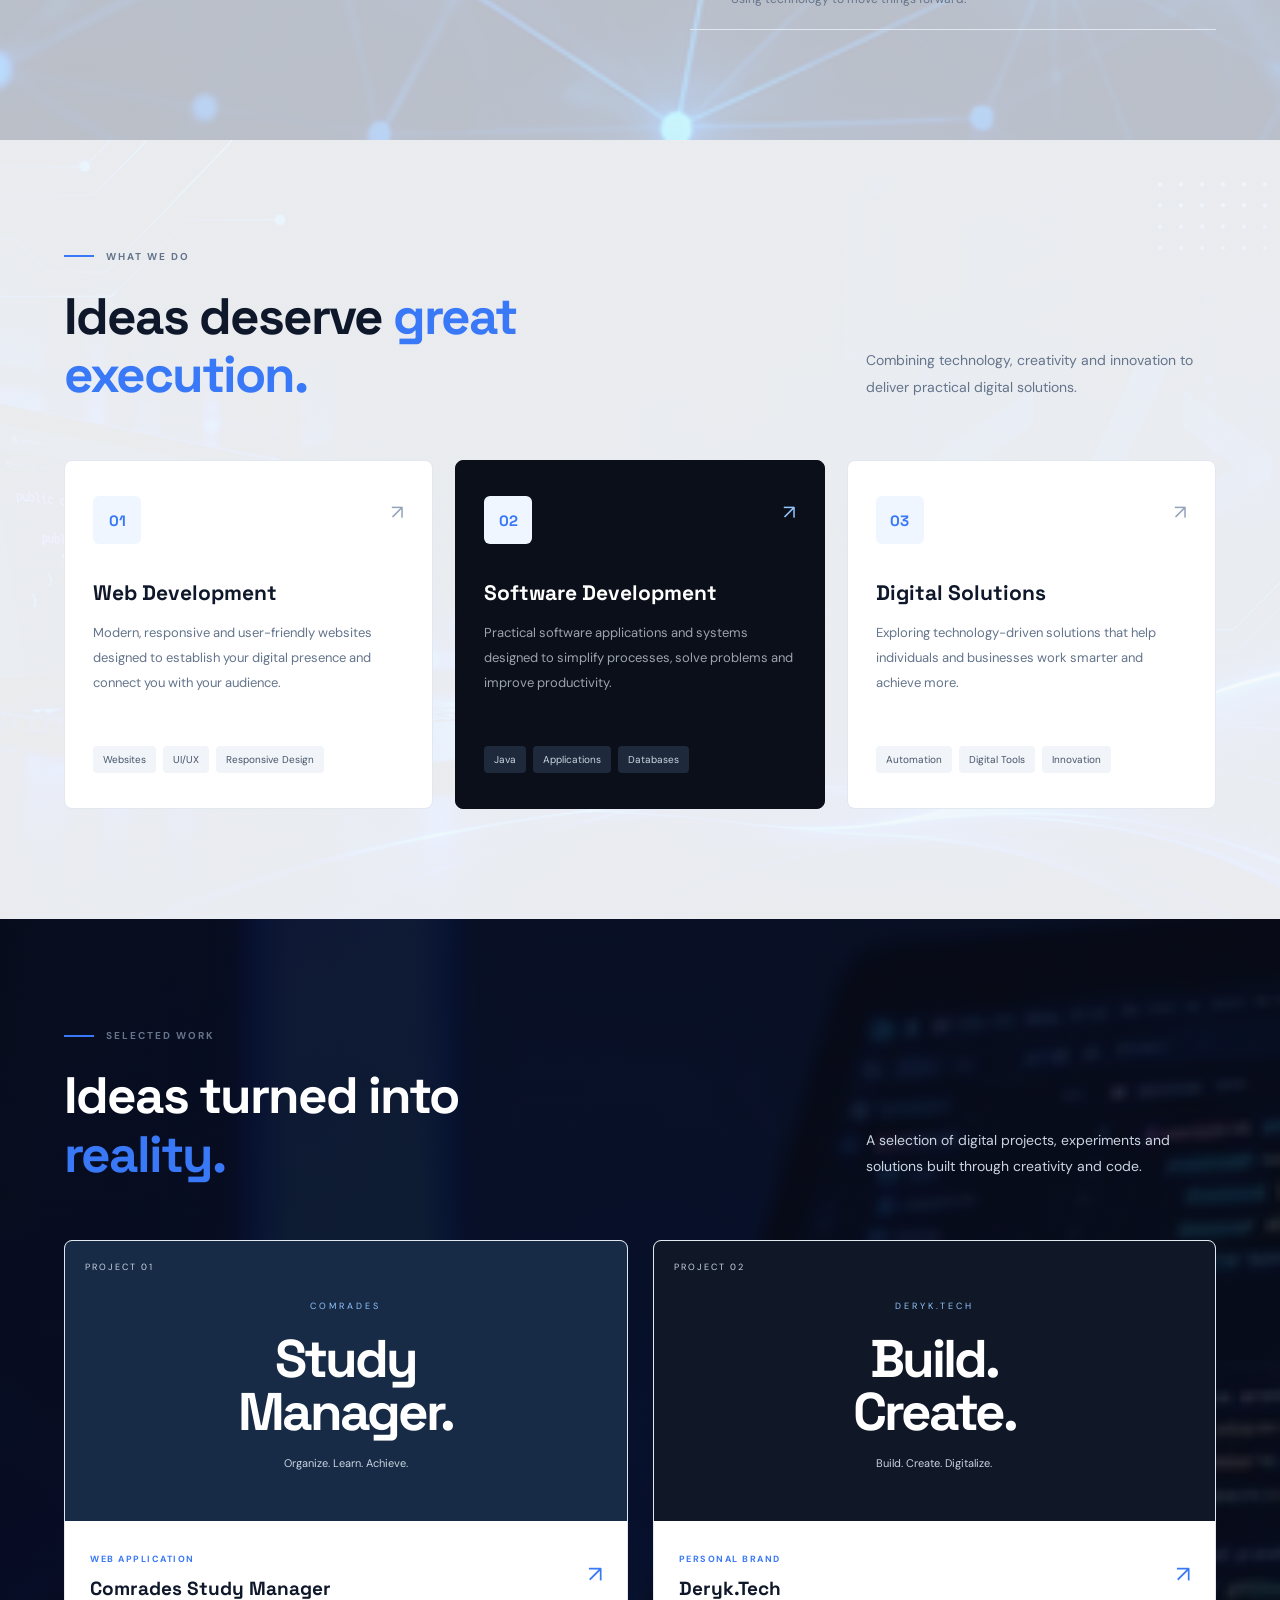
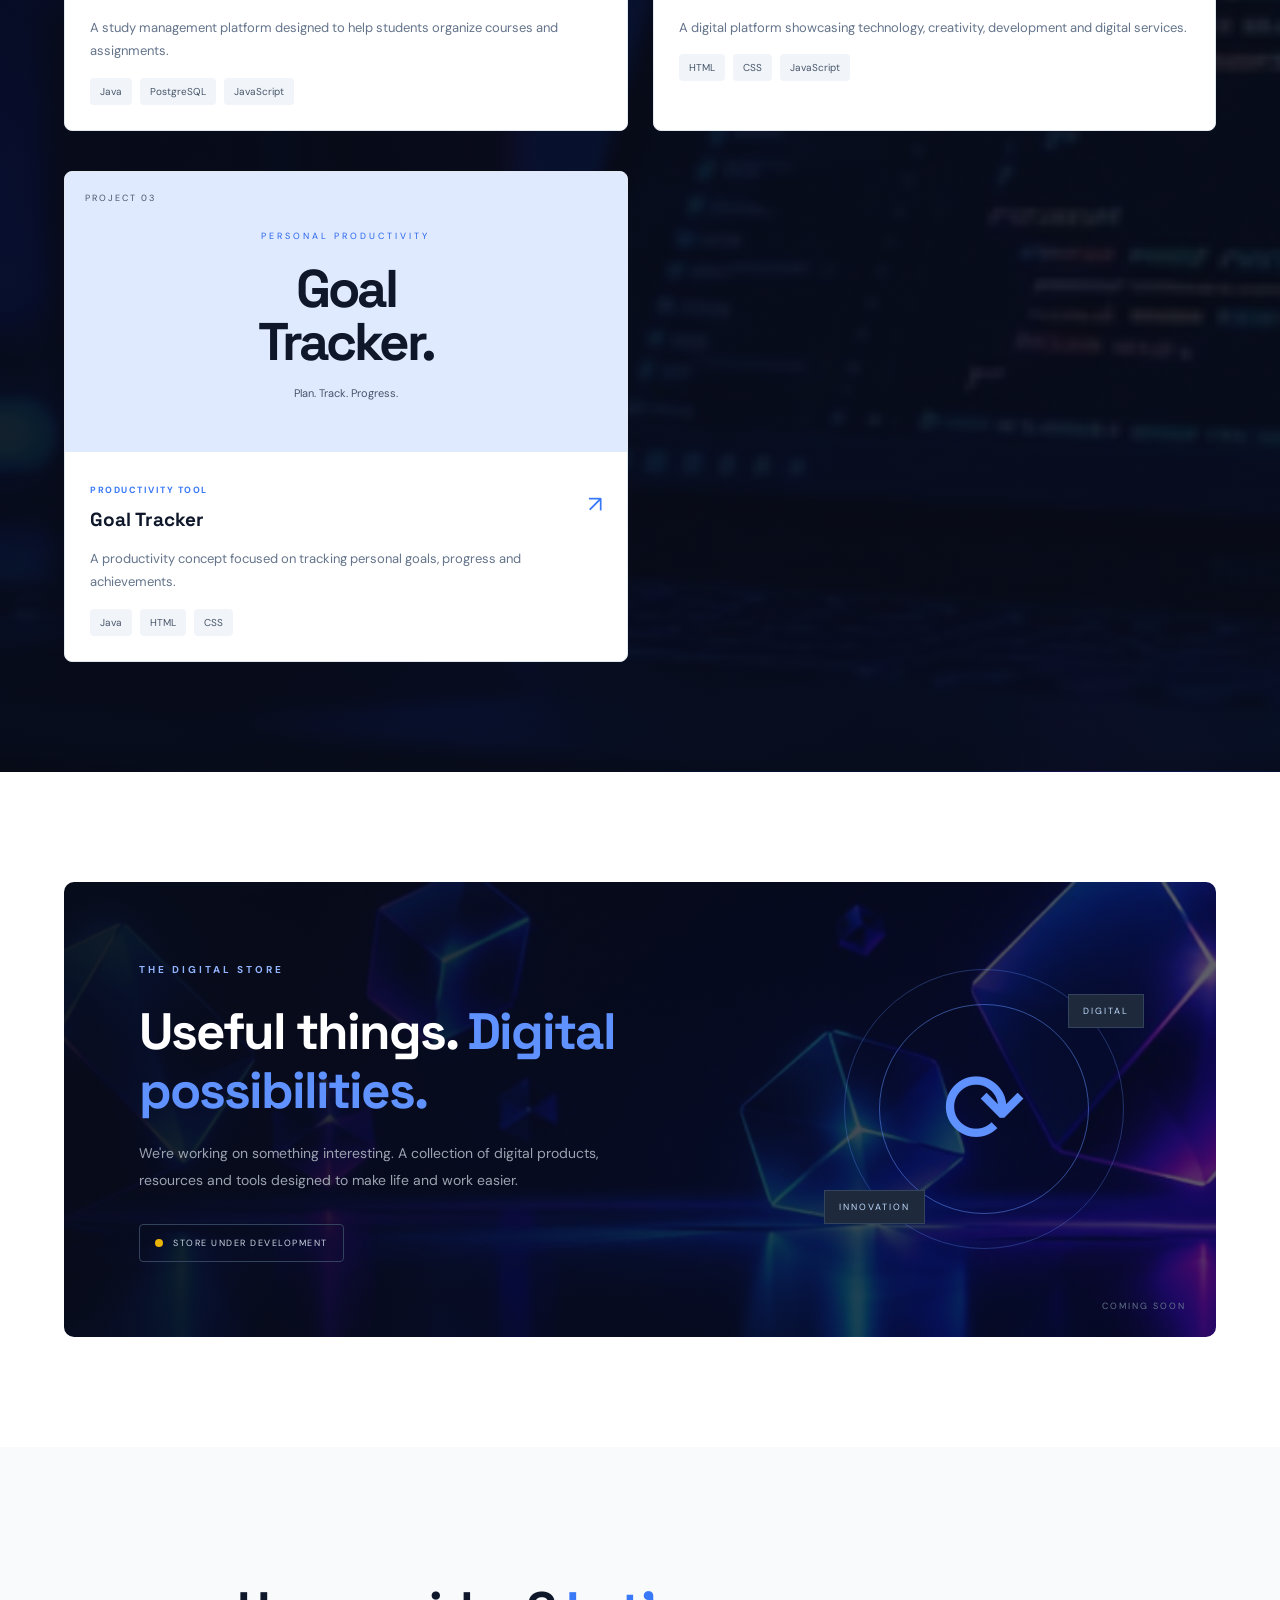
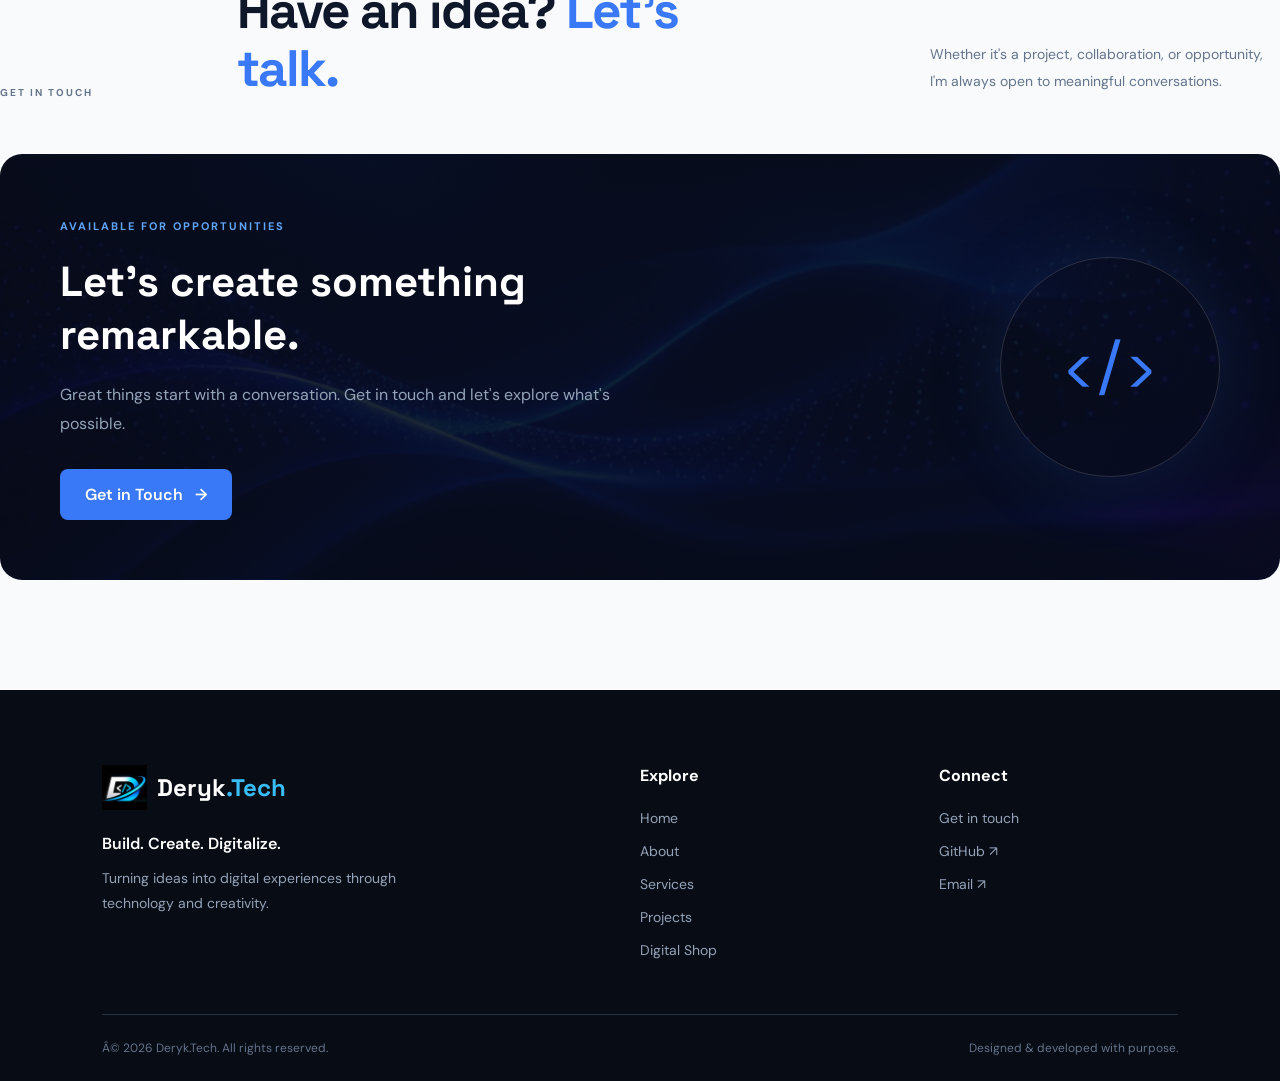
==== commit 73e2d078: "Optimize images and reduce font weights" ====
--- a/index.html
+++ b/index.html
@@ -28,8 +28,7 @@
     <link rel="preconnect" href="https://fonts.googleapis.com">
     <link rel="preconnect" href="https://fonts.gstatic.com" crossorigin>
 
-    <link href="https://fonts.googleapis.com/css2?family=DM+Sans:wght@400;500;600;700;800&family=Space+Grotesk:wght@400;500;600;700&display=swap" rel="stylesheet">
-
+    <link href="https://fonts.googleapis.com/css2?family=DM+Sans:wght@400;600;700&family=Space+Grotesk:wght@400;600;700&display=swap" rel="stylesheet">
     <link rel="stylesheet" href="css/style.css">
 
     <link rel="icon" type="image/png" href="assets/logo/deryk-tech-favicon.png">
